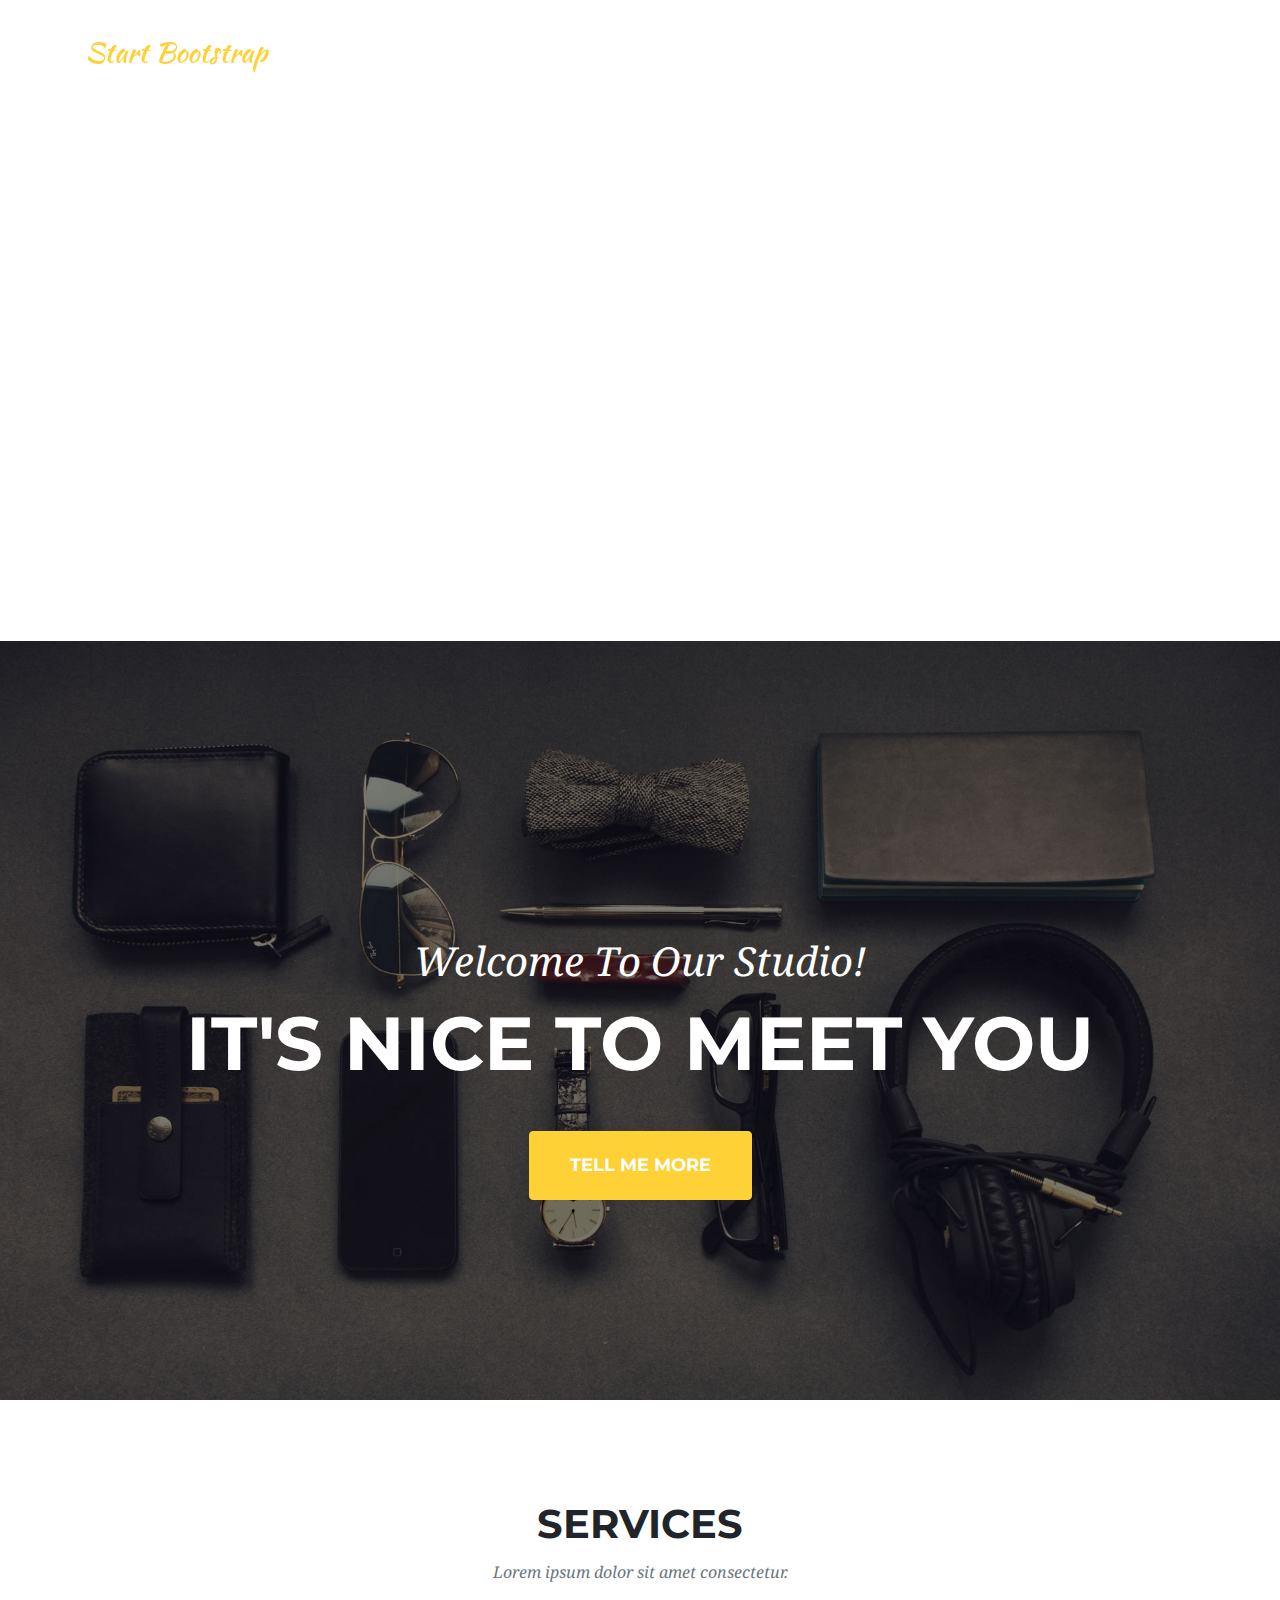
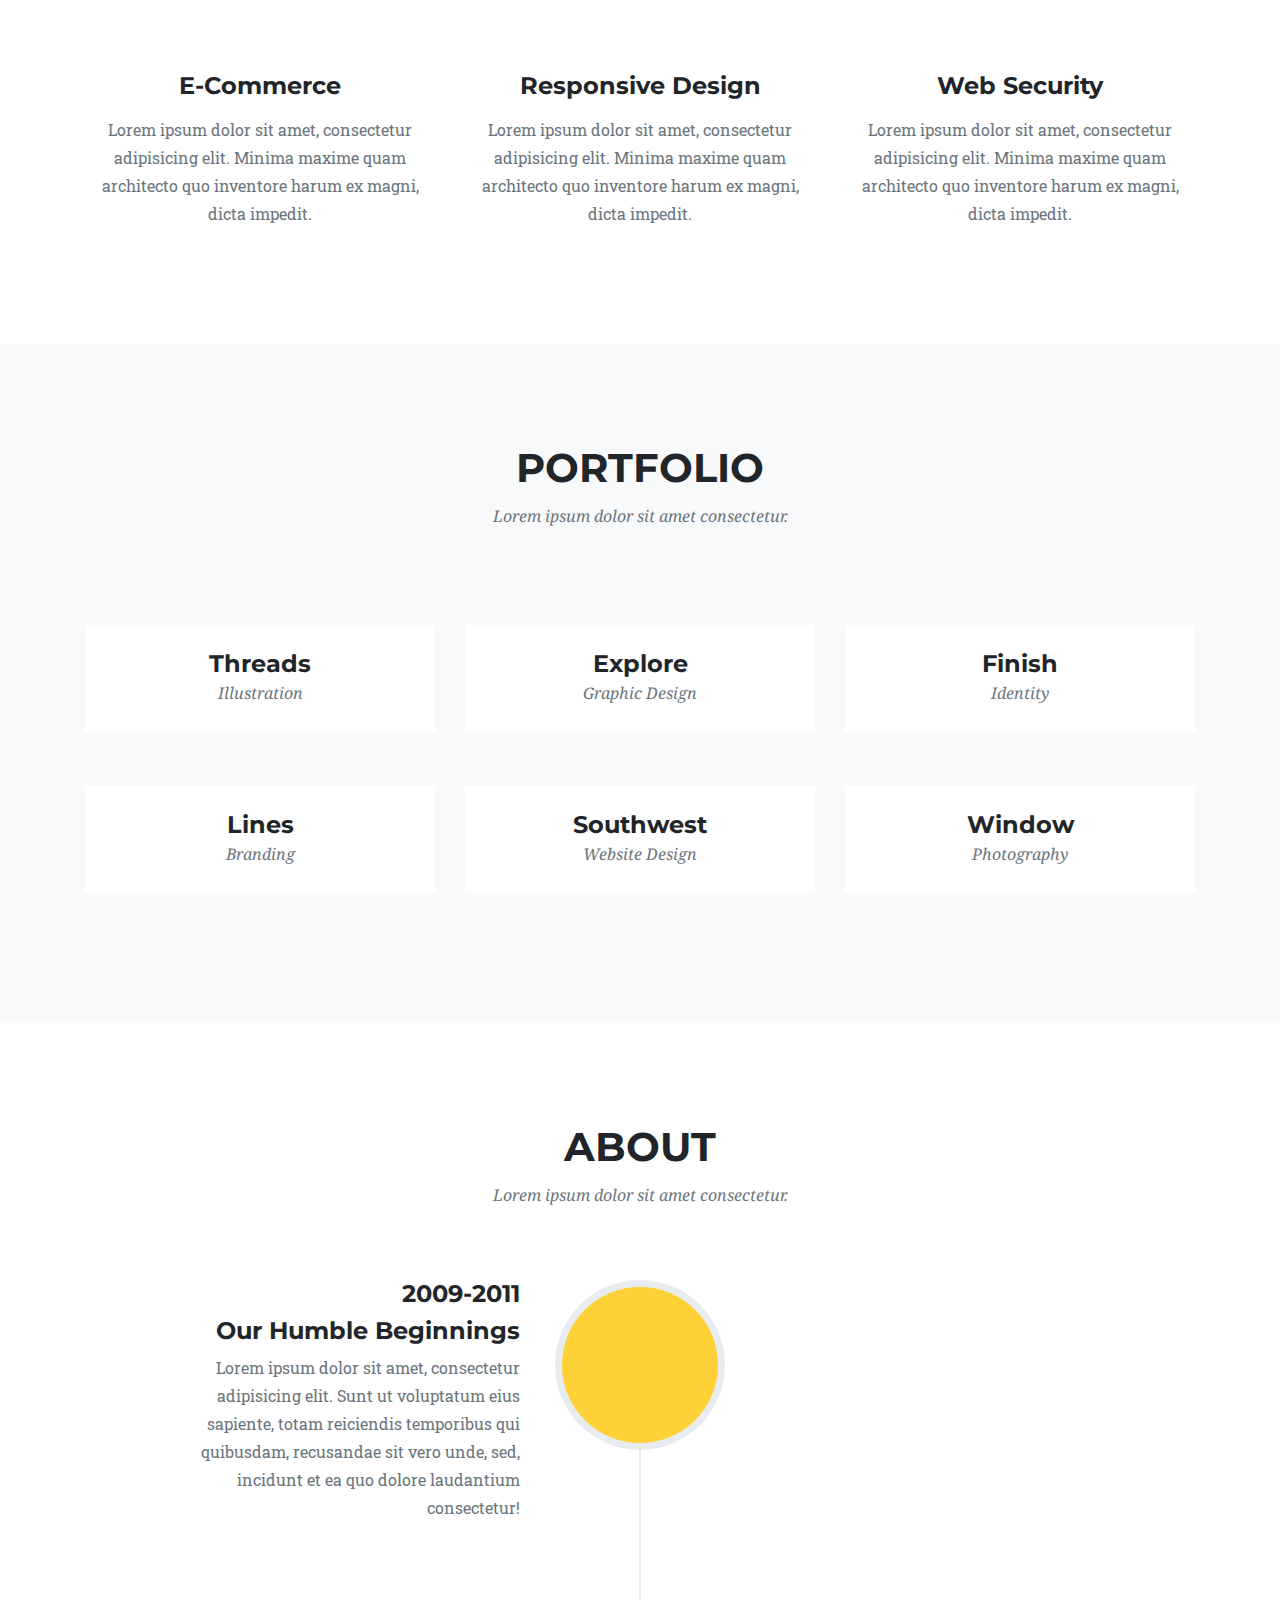
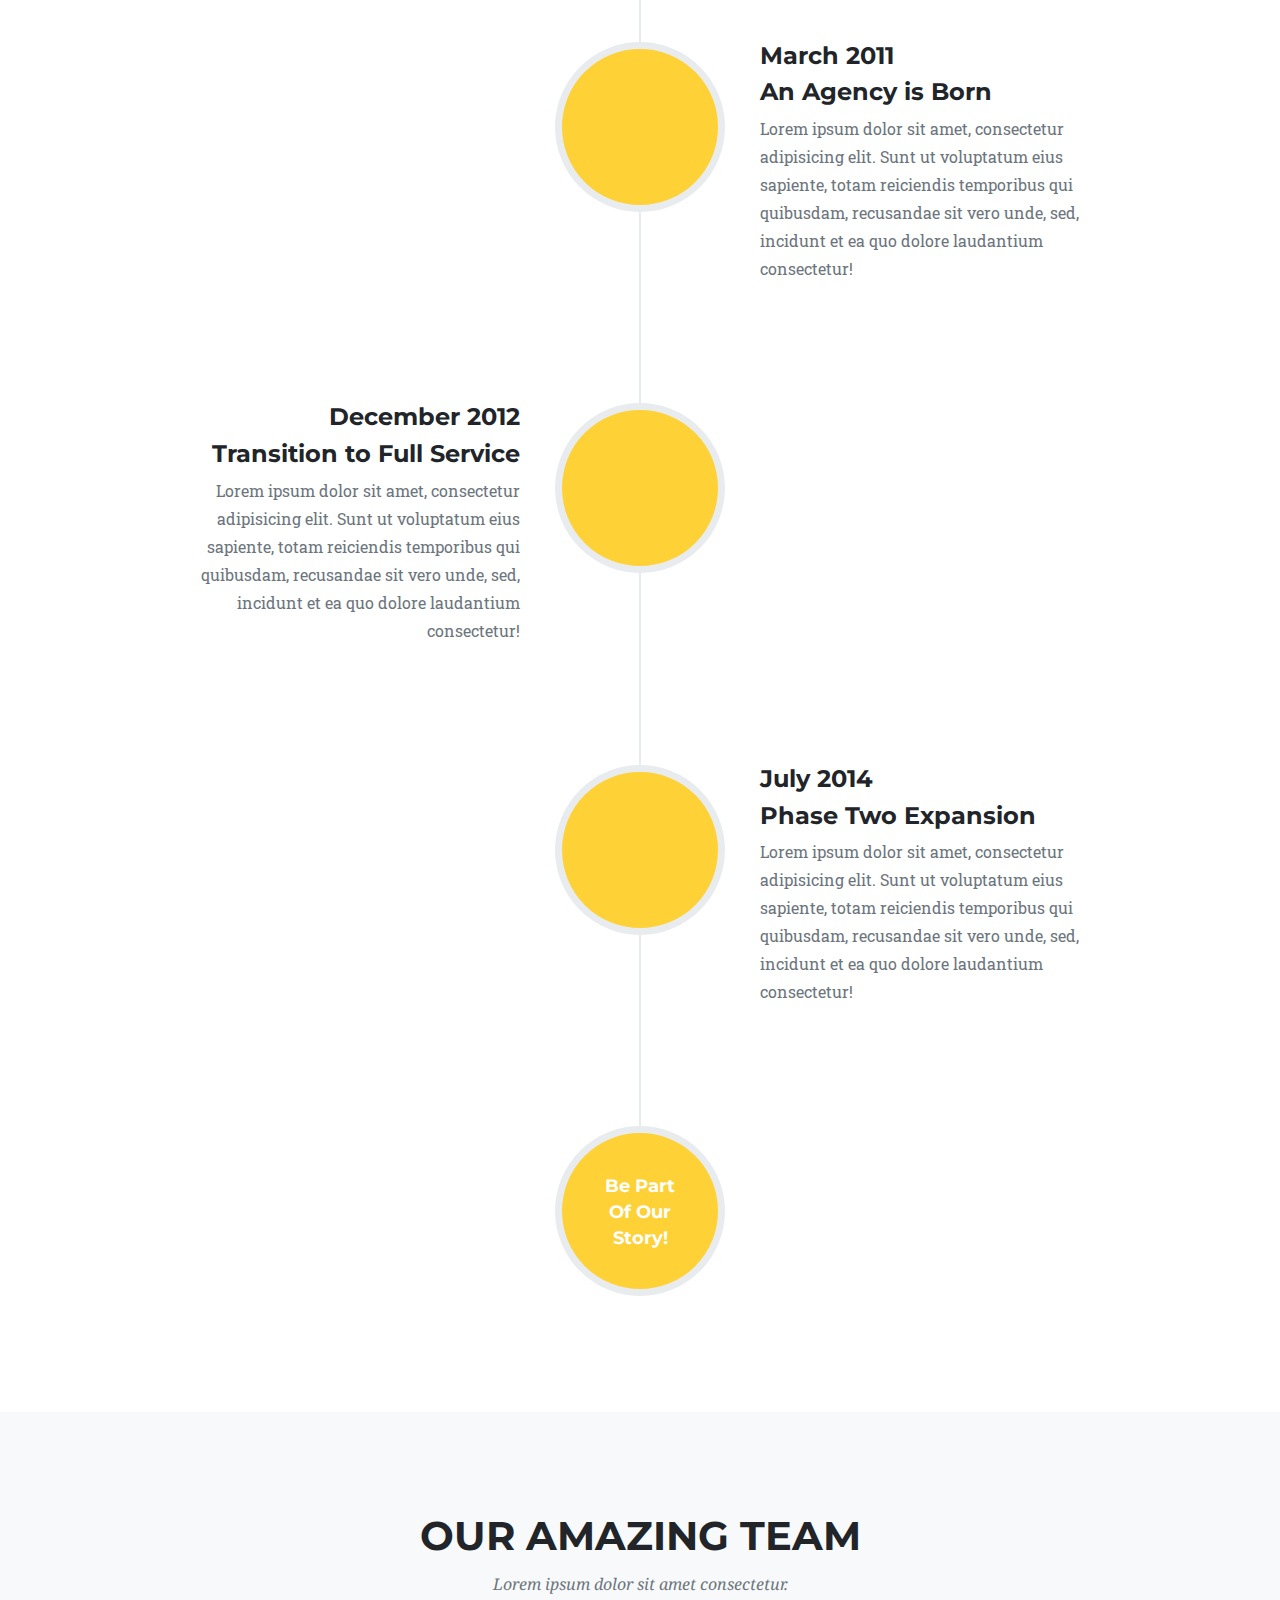
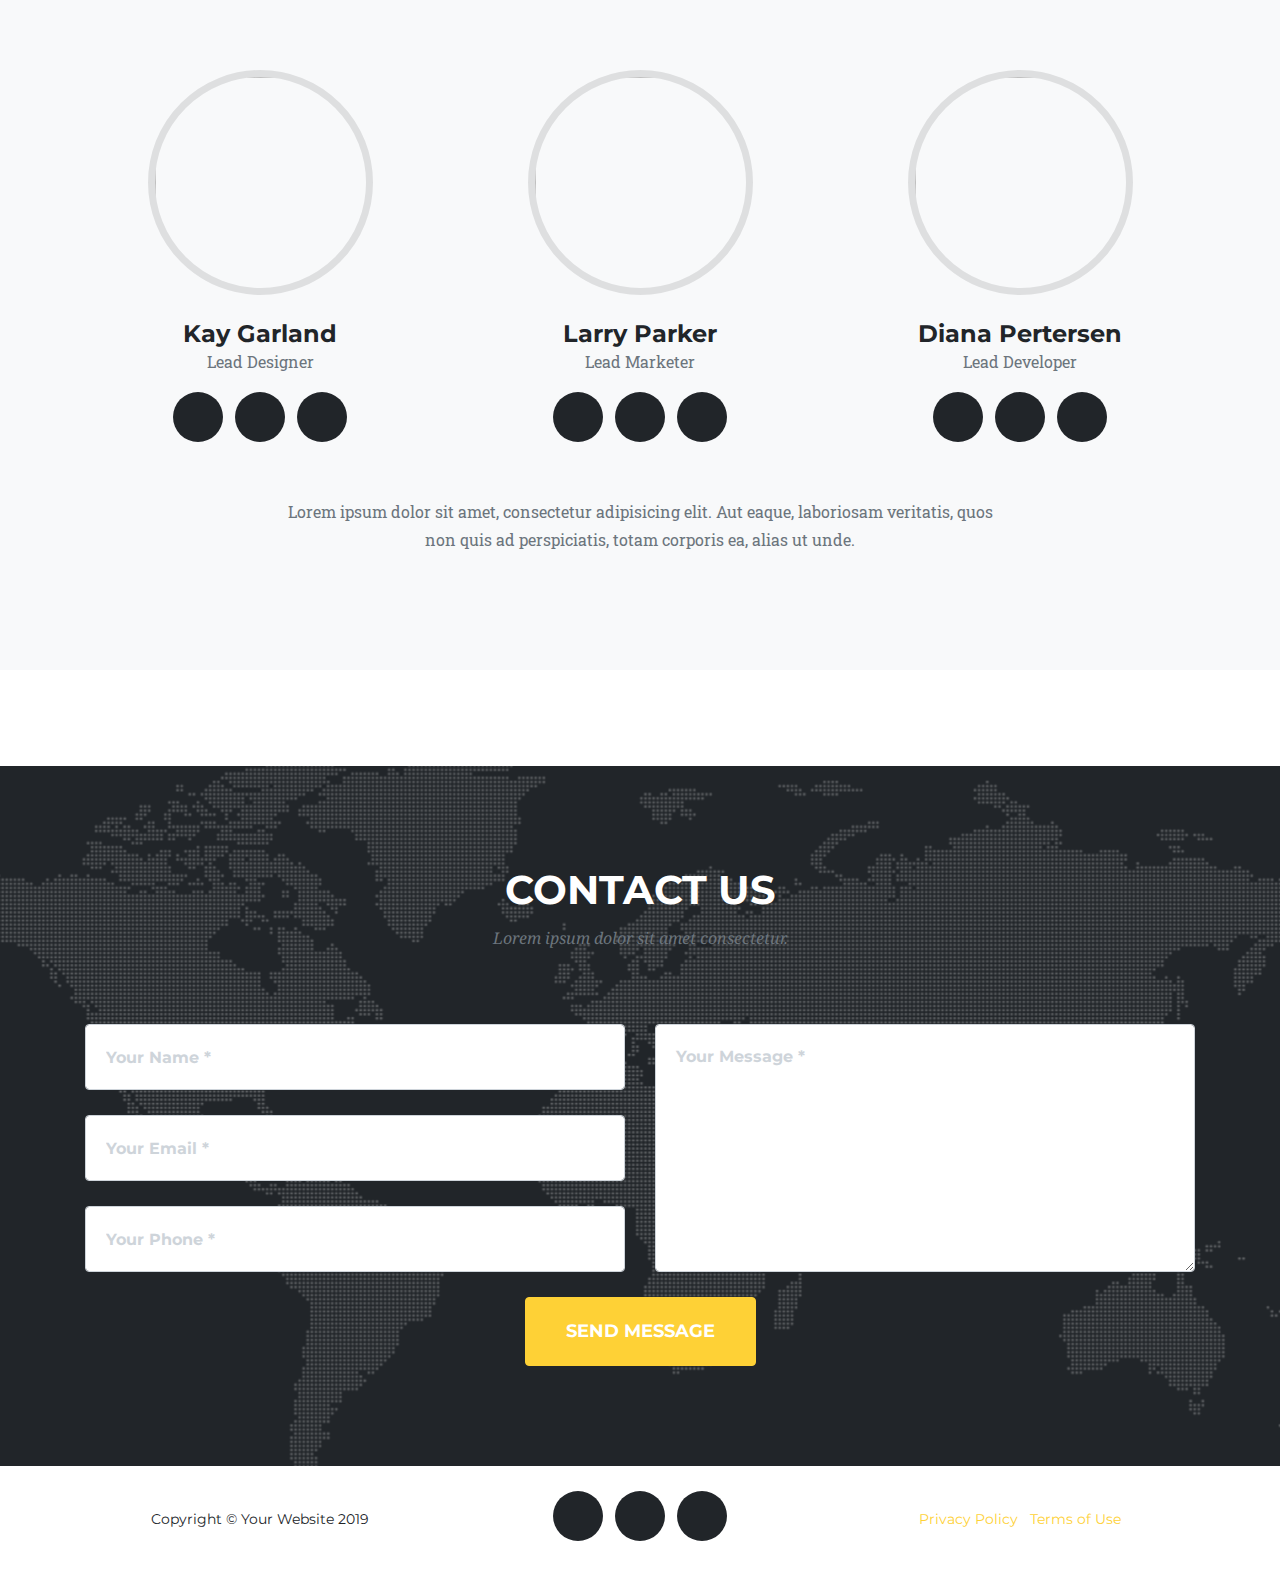
==== Agency.html @ f52b25cb "initial load" ====
<!DOCTYPE html>
<html lang="en">

<head>
    
  <link rel="stylesheet" href="https://stackpath.bootstrapcdn.com/bootstrap/4.4.1/css/bootstrap.min.css" integrity="sha384-Vkoo8x4CGsO3+Hhxv8T/Q5PaXtkKtu6ug5TOeNV6gBiFeWPGFN9MuhOf23Q9Ifjh" crossorigin="anonymous">
  
  <link href="vendor/bootstrap/css/bootstrap.min.css" rel="stylesheet">
    
  <!-- Custom styles for this template -->
  <link href="css/modern-business.css" rel="stylesheet">
    
  <meta charset="utf-8">
  <meta name="viewport" content="width=device-width, initial-scale=1, shrink-to-fit=no">
  <meta name="description" content="">
  <meta name="author" content="">
    

  <title>Agency - Start Bootstrap Theme</title>

  <!-- Bootstrap core CSS -->
  <link href="vendor/bootstrap/css/bootstrap.min.css" rel="stylesheet">

  <!-- Custom fonts for this template -->
  <link href="vendor/fontawesome-free/css/all.min.css" rel="stylesheet" type="text/css">
  <link href="https://fonts.googleapis.com/css?family=Montserrat:400,700" rel="stylesheet" type="text/css">
  <link href='https://fonts.googleapis.com/css?family=Kaushan+Script' rel='stylesheet' type='text/css'>
  <link href='https://fonts.googleapis.com/css?family=Droid+Serif:400,700,400italic,700italic' rel='stylesheet' type='text/css'>
  <link href='https://fonts.googleapis.com/css?family=Roboto+Slab:400,100,300,700' rel='stylesheet' type='text/css'>

  <!-- Custom styles for this template -->
  <link href="css/agency.min.css" rel="stylesheet">

</head>

<body id="page-top">

  <!-- Navigation -->
  <nav class="navbar navbar-expand-lg navbar-dark fixed-top" id="mainNav">
    <div class="container">
      <a class="navbar-brand js-scroll-trigger" href="#page-top">Start Bootstrap</a>
      <button class="navbar-toggler navbar-toggler-right" type="button" data-toggle="collapse" data-target="#navbarResponsive" aria-controls="navbarResponsive" aria-expanded="false" aria-label="Toggle navigation">
        Menu
        <i class="fas fa-bars"></i>
      </button>
      <div class="collapse navbar-collapse" id="navbarResponsive">
        <ul class="navbar-nav text-uppercase ml-auto">
          <li class="nav-item">
            <a class="nav-link js-scroll-trigger" href="#services">Services</a>
          </li>
          <li class="nav-item">
            <a class="nav-link js-scroll-trigger" href="#portfolio">Portfolio</a>
          </li>
          <li class="nav-item">
            <a class="nav-link js-scroll-trigger" href="#about">About</a>
          </li>
          <li class="nav-item">
            <a class="nav-link js-scroll-trigger" href="#team">Team</a>
          </li>
          <li class="nav-item">
            <a class="nav-link js-scroll-trigger" href="#contact">Contact</a>
          </li>
        </ul>
      </div>
    </div>
  </nav>
    
    
    <div id="carouselExampleIndicators" class="carousel slide pointer-event" data-ride="carousel">
      <ol class="carousel-indicators">
        <li data-target="#carouselExampleIndicators" data-slide-to="0" class=""></li>
        <li data-target="#carouselExampleIndicators" data-slide-to="1" class=""></li>
        <li data-target="#carouselExampleIndicators" data-slide-to="2" class="active"></li>
        <li data-target="#carouselExampleIndicators" data-slide-to="3" class=""></li>
      </ol>
      <div class="carousel-inner" role="listbox">
        <!-- Slide One - Set the background image for this slide in the line below -->
        <div class="carousel-item" style="background-image: url('http://placehold.it/1900x1080')">
          <div class="carousel-caption d-none d-md-block">
            <h3>First Slide</h3>
            <p>This is a description for the first slide.</p>
          </div>
        </div>
        <!-- Slide Two - Set the background image for this slide in the line below -->
        <div class="carousel-item active carousel-item-left" style="background-image: url('http://placehold.it/1900x1080')">
          <div class="carousel-caption d-none d-md-block">
            <h3>Second Slide</h3>
            <p>This is a description for the second slide.</p>
          </div>
        </div>
        <!-- Slide Three - Set the background image for this slide in the line below -->
        <div class="carousel-item carousel-item-next carousel-item-left" style="background-image: url('http://placehold.it/1900x1080')">
          <div class="carousel-caption d-none d-md-block">
            <h3>Third Slide</h3>
            <p>This is a description for the third slide.</p>
          </div>
        </div>
        <!-- Slide Four - Set the background image for this slide in the line below -->
        <div class="carousel-item carousel-item-next carousel-item-left" style="background-image: url('http://placehold.it/1900x1080')">
          <div class="carousel-caption d-none d-md-block">
            <h3>Fourth Slide</h3>
            <p>This is a description for the fourth slide.</p>
          </div>
        </div>
      </div>
      <a class="carousel-control-prev" href="#carouselExampleIndicators" role="button" data-slide="prev">
        <span class="carousel-control-prev-icon" aria-hidden="true"></span>
        <span class="sr-only">Previous</span>
      </a>
      <a class="carousel-control-next" href="#carouselExampleIndicators" role="button" data-slide="next">
        <span class="carousel-control-next-icon" aria-hidden="true"></span>
        <span class="sr-only">Next</span>
      </a>
    </div>

  <!-- Header -->
  <header class="masthead">
    <div class="container">
      <div class="intro-text">
        <div class="intro-lead-in">Welcome To Our Studio!</div>
        <div class="intro-heading text-uppercase">It's Nice To Meet You</div>
        <a class="btn btn-primary btn-xl text-uppercase js-scroll-trigger" href="#services">Tell Me More</a>
      </div>
    </div>
  </header>

  <!-- Services -->
  <section class="page-section" id="services">
    <div class="container">
      <div class="row">
        <div class="col-lg-12 text-center">
          <h2 class="section-heading text-uppercase">Services</h2>
          <h3 class="section-subheading text-muted">Lorem ipsum dolor sit amet consectetur.</h3>
        </div>
      </div>
      <div class="row text-center">
        <div class="col-md-4">
          <span class="fa-stack fa-4x">
            <i class="fas fa-circle fa-stack-2x text-primary"></i>
            <i class="fas fa-shopping-cart fa-stack-1x fa-inverse"></i>
          </span>
          <h4 class="service-heading">E-Commerce</h4>
          <p class="text-muted">Lorem ipsum dolor sit amet, consectetur adipisicing elit. Minima maxime quam architecto quo inventore harum ex magni, dicta impedit.</p>
        </div>
        <div class="col-md-4">
          <span class="fa-stack fa-4x">
            <i class="fas fa-circle fa-stack-2x text-primary"></i>
            <i class="fas fa-laptop fa-stack-1x fa-inverse"></i>
          </span>
          <h4 class="service-heading">Responsive Design</h4>
          <p class="text-muted">Lorem ipsum dolor sit amet, consectetur adipisicing elit. Minima maxime quam architecto quo inventore harum ex magni, dicta impedit.</p>
        </div>
        <div class="col-md-4">
          <span class="fa-stack fa-4x">
            <i class="fas fa-circle fa-stack-2x text-primary"></i>
            <i class="fas fa-lock fa-stack-1x fa-inverse"></i>
          </span>
          <h4 class="service-heading">Web Security</h4>
          <p class="text-muted">Lorem ipsum dolor sit amet, consectetur adipisicing elit. Minima maxime quam architecto quo inventore harum ex magni, dicta impedit.</p>
        </div>
      </div>
    </div>
  </section>

  <!-- Portfolio Grid -->
  <section class="bg-light page-section" id="portfolio">
    <div class="container">
      <div class="row">
        <div class="col-lg-12 text-center">
          <h2 class="section-heading text-uppercase">Portfolio</h2>
          <h3 class="section-subheading text-muted">Lorem ipsum dolor sit amet consectetur.</h3>
        </div>
      </div>
      <div class="row">
        <div class="col-md-4 col-sm-6 portfolio-item">
          <a class="portfolio-link" data-toggle="modal" href="#portfolioModal1">
            <div class="portfolio-hover">
              <div class="portfolio-hover-content">
                <i class="fas fa-plus fa-3x"></i>
              </div>
            </div>
            <img class="img-fluid" src="img/portfolio/01-thumbnail.jpg" alt="">
          </a>
          <div class="portfolio-caption">
            <h4>Threads</h4>
            <p class="text-muted">Illustration</p>
          </div>
        </div>
        <div class="col-md-4 col-sm-6 portfolio-item">
          <a class="portfolio-link" data-toggle="modal" href="#portfolioModal2">
            <div class="portfolio-hover">
              <div class="portfolio-hover-content">
                <i class="fas fa-plus fa-3x"></i>
              </div>
            </div>
            <img class="img-fluid" src="img/portfolio/02-thumbnail.jpg" alt="">
          </a>
          <div class="portfolio-caption">
            <h4>Explore</h4>
            <p class="text-muted">Graphic Design</p>
          </div>
        </div>
        <div class="col-md-4 col-sm-6 portfolio-item">
          <a class="portfolio-link" data-toggle="modal" href="#portfolioModal3">
            <div class="portfolio-hover">
              <div class="portfolio-hover-content">
                <i class="fas fa-plus fa-3x"></i>
              </div>
            </div>
            <img class="img-fluid" src="img/portfolio/03-thumbnail.jpg" alt="">
          </a>
          <div class="portfolio-caption">
            <h4>Finish</h4>
            <p class="text-muted">Identity</p>
          </div>
        </div>
        <div class="col-md-4 col-sm-6 portfolio-item">
          <a class="portfolio-link" data-toggle="modal" href="#portfolioModal4">
            <div class="portfolio-hover">
              <div class="portfolio-hover-content">
                <i class="fas fa-plus fa-3x"></i>
              </div>
            </div>
            <img class="img-fluid" src="img/portfolio/04-thumbnail.jpg" alt="">
          </a>
          <div class="portfolio-caption">
            <h4>Lines</h4>
            <p class="text-muted">Branding</p>
          </div>
        </div>
        <div class="col-md-4 col-sm-6 portfolio-item">
          <a class="portfolio-link" data-toggle="modal" href="#portfolioModal5">
            <div class="portfolio-hover">
              <div class="portfolio-hover-content">
                <i class="fas fa-plus fa-3x"></i>
              </div>
            </div>
            <img class="img-fluid" src="img/portfolio/05-thumbnail.jpg" alt="">
          </a>
          <div class="portfolio-caption">
            <h4>Southwest</h4>
            <p class="text-muted">Website Design</p>
          </div>
        </div>
        <div class="col-md-4 col-sm-6 portfolio-item">
          <a class="portfolio-link" data-toggle="modal" href="#portfolioModal6">
            <div class="portfolio-hover">
              <div class="portfolio-hover-content">
                <i class="fas fa-plus fa-3x"></i>
              </div>
            </div>
            <img class="img-fluid" src="img/portfolio/06-thumbnail.jpg" alt="">
          </a>
          <div class="portfolio-caption">
            <h4>Window</h4>
            <p class="text-muted">Photography</p>
          </div>
        </div>
      </div>
    </div>
  </section>

  <!-- About -->
  <section class="page-section" id="about">
    <div class="container">
      <div class="row">
        <div class="col-lg-12 text-center">
          <h2 class="section-heading text-uppercase">About</h2>
          <h3 class="section-subheading text-muted">Lorem ipsum dolor sit amet consectetur.</h3>
        </div>
      </div>
      <div class="row">
        <div class="col-lg-12">
          <ul class="timeline">
            <li>
              <div class="timeline-image">
                <img class="rounded-circle img-fluid" src="img/about/1.jpg" alt="">
              </div>
              <div class="timeline-panel">
                <div class="timeline-heading">
                  <h4>2009-2011</h4>
                  <h4 class="subheading">Our Humble Beginnings</h4>
                </div>
                <div class="timeline-body">
                  <p class="text-muted">Lorem ipsum dolor sit amet, consectetur adipisicing elit. Sunt ut voluptatum eius sapiente, totam reiciendis temporibus qui quibusdam, recusandae sit vero unde, sed, incidunt et ea quo dolore laudantium consectetur!</p>
                </div>
              </div>
            </li>
            <li class="timeline-inverted">
              <div class="timeline-image">
                <img class="rounded-circle img-fluid" src="img/about/2.jpg" alt="">
              </div>
              <div class="timeline-panel">
                <div class="timeline-heading">
                  <h4>March 2011</h4>
                  <h4 class="subheading">An Agency is Born</h4>
                </div>
                <div class="timeline-body">
                  <p class="text-muted">Lorem ipsum dolor sit amet, consectetur adipisicing elit. Sunt ut voluptatum eius sapiente, totam reiciendis temporibus qui quibusdam, recusandae sit vero unde, sed, incidunt et ea quo dolore laudantium consectetur!</p>
                </div>
              </div>
            </li>
            <li>
              <div class="timeline-image">
                <img class="rounded-circle img-fluid" src="img/about/3.jpg" alt="">
              </div>
              <div class="timeline-panel">
                <div class="timeline-heading">
                  <h4>December 2012</h4>
                  <h4 class="subheading">Transition to Full Service</h4>
                </div>
                <div class="timeline-body">
                  <p class="text-muted">Lorem ipsum dolor sit amet, consectetur adipisicing elit. Sunt ut voluptatum eius sapiente, totam reiciendis temporibus qui quibusdam, recusandae sit vero unde, sed, incidunt et ea quo dolore laudantium consectetur!</p>
                </div>
              </div>
            </li>
            <li class="timeline-inverted">
              <div class="timeline-image">
                <img class="rounded-circle img-fluid" src="img/about/4.jpg" alt="">
              </div>
              <div class="timeline-panel">
                <div class="timeline-heading">
                  <h4>July 2014</h4>
                  <h4 class="subheading">Phase Two Expansion</h4>
                </div>
                <div class="timeline-body">
                  <p class="text-muted">Lorem ipsum dolor sit amet, consectetur adipisicing elit. Sunt ut voluptatum eius sapiente, totam reiciendis temporibus qui quibusdam, recusandae sit vero unde, sed, incidunt et ea quo dolore laudantium consectetur!</p>
                </div>
              </div>
            </li>
            <li class="timeline-inverted">
              <div class="timeline-image">
                <h4>Be Part
                  <br>Of Our
                  <br>Story!</h4>
              </div>
            </li>
          </ul>
        </div>
      </div>
    </div>
  </section>

  <!-- Team -->
  <section class="bg-light page-section" id="team">
    <div class="container">
      <div class="row">
        <div class="col-lg-12 text-center">
          <h2 class="section-heading text-uppercase">Our Amazing Team</h2>
          <h3 class="section-subheading text-muted">Lorem ipsum dolor sit amet consectetur.</h3>
        </div>
      </div>
      <div class="row">
        <div class="col-sm-4">
          <div class="team-member">
            <img class="mx-auto rounded-circle" src="img/team/1.jpg" alt="">
            <h4>Kay Garland</h4>
            <p class="text-muted">Lead Designer</p>
            <ul class="list-inline social-buttons">
              <li class="list-inline-item">
                <a href="#">
                  <i class="fab fa-twitter"></i>
                </a>
              </li>
              <li class="list-inline-item">
                <a href="#">
                  <i class="fab fa-facebook-f"></i>
                </a>
              </li>
              <li class="list-inline-item">
                <a href="#">
                  <i class="fab fa-linkedin-in"></i>
                </a>
              </li>
            </ul>
          </div>
        </div>
        <div class="col-sm-4">
          <div class="team-member">
            <img class="mx-auto rounded-circle" src="img/team/2.jpg" alt="">
            <h4>Larry Parker</h4>
            <p class="text-muted">Lead Marketer</p>
            <ul class="list-inline social-buttons">
              <li class="list-inline-item">
                <a href="#">
                  <i class="fab fa-twitter"></i>
                </a>
              </li>
              <li class="list-inline-item">
                <a href="#">
                  <i class="fab fa-facebook-f"></i>
                </a>
              </li>
              <li class="list-inline-item">
                <a href="#">
                  <i class="fab fa-linkedin-in"></i>
                </a>
              </li>
            </ul>
          </div>
        </div>
        <div class="col-sm-4">
          <div class="team-member">
            <img class="mx-auto rounded-circle" src="img/team/3.jpg" alt="">
            <h4>Diana Pertersen</h4>
            <p class="text-muted">Lead Developer</p>
            <ul class="list-inline social-buttons">
              <li class="list-inline-item">
                <a href="#">
                  <i class="fab fa-twitter"></i>
                </a>
              </li>
              <li class="list-inline-item">
                <a href="#">
                  <i class="fab fa-facebook-f"></i>
                </a>
              </li>
              <li class="list-inline-item">
                <a href="#">
                  <i class="fab fa-linkedin-in"></i>
                </a>
              </li>
            </ul>
          </div>
        </div>
      </div>
      <div class="row">
        <div class="col-lg-8 mx-auto text-center">
          <p class="large text-muted">Lorem ipsum dolor sit amet, consectetur adipisicing elit. Aut eaque, laboriosam veritatis, quos non quis ad perspiciatis, totam corporis ea, alias ut unde.</p>
        </div>
      </div>
    </div>
  </section>

  <!-- Clients -->
  <section class="py-5">
    <div class="container">
      <div class="row">
        <div class="col-md-3 col-sm-6">
          <a href="#">
            <img class="img-fluid d-block mx-auto" src="img/logos/envato.jpg" alt="">
          </a>
        </div>
        <div class="col-md-3 col-sm-6">
          <a href="#">
            <img class="img-fluid d-block mx-auto" src="img/logos/designmodo.jpg" alt="">
          </a>
        </div>
        <div class="col-md-3 col-sm-6">
          <a href="#">
            <img class="img-fluid d-block mx-auto" src="img/logos/themeforest.jpg" alt="">
          </a>
        </div>
        <div class="col-md-3 col-sm-6">
          <a href="#">
            <img class="img-fluid d-block mx-auto" src="img/logos/creative-market.jpg" alt="">
          </a>
        </div>
      </div>
    </div>
  </section>

  <!-- Contact -->
  <section class="page-section" id="contact">
    <div class="container">
      <div class="row">
        <div class="col-lg-12 text-center">
          <h2 class="section-heading text-uppercase">Contact Us</h2>
          <h3 class="section-subheading text-muted">Lorem ipsum dolor sit amet consectetur.</h3>
        </div>
      </div>
      <div class="row">
        <div class="col-lg-12">
          <form id="contactForm" name="sentMessage" novalidate="novalidate">
            <div class="row">
              <div class="col-md-6">
                <div class="form-group">
                  <input class="form-control" id="name" type="text" placeholder="Your Name *" required="required" data-validation-required-message="Please enter your name.">
                  <p class="help-block text-danger"></p>
                </div>
                <div class="form-group">
                  <input class="form-control" id="email" type="email" placeholder="Your Email *" required="required" data-validation-required-message="Please enter your email address.">
                  <p class="help-block text-danger"></p>
                </div>
                <div class="form-group">
                  <input class="form-control" id="phone" type="tel" placeholder="Your Phone *" required="required" data-validation-required-message="Please enter your phone number.">
                  <p class="help-block text-danger"></p>
                </div>
              </div>
              <div class="col-md-6">
                <div class="form-group">
                  <textarea class="form-control" id="message" placeholder="Your Message *" required="required" data-validation-required-message="Please enter a message."></textarea>
                  <p class="help-block text-danger"></p>
                </div>
              </div>
              <div class="clearfix"></div>
              <div class="col-lg-12 text-center">
                <div id="success"></div>
                <button id="sendMessageButton" class="btn btn-primary btn-xl text-uppercase" type="submit">Send Message</button>
              </div>
            </div>
          </form>
        </div>
      </div>
    </div>
  </section>

  <!-- Footer -->
  <footer class="footer">
    <div class="container">
      <div class="row align-items-center">
        <div class="col-md-4">
          <span class="copyright">Copyright &copy; Your Website 2019</span>
        </div>
        <div class="col-md-4">
          <ul class="list-inline social-buttons">
            <li class="list-inline-item">
              <a href="#">
                <i class="fab fa-twitter"></i>
              </a>
            </li>
            <li class="list-inline-item">
              <a href="#">
                <i class="fab fa-facebook-f"></i>
              </a>
            </li>
            <li class="list-inline-item">
              <a href="#">
                <i class="fab fa-linkedin-in"></i>
              </a>
            </li>
          </ul>
        </div>
        <div class="col-md-4">
          <ul class="list-inline quicklinks">
            <li class="list-inline-item">
              <a href="#">Privacy Policy</a>
            </li>
            <li class="list-inline-item">
              <a href="#">Terms of Use</a>
            </li>
          </ul>
        </div>
      </div>
    </div>
  </footer>

  <!-- Portfolio Modals -->

  <!-- Modal 1 -->
  <div class="portfolio-modal modal fade" id="portfolioModal1" tabindex="-1" role="dialog" aria-hidden="true">
    <div class="modal-dialog">
      <div class="modal-content">
        <div class="close-modal" data-dismiss="modal">
          <div class="lr">
            <div class="rl"></div>
          </div>
        </div>
        <div class="container">
          <div class="row">
            <div class="col-lg-8 mx-auto">
              <div class="modal-body">
                <!-- Project Details Go Here -->
                <h2 class="text-uppercase">Project Name</h2>
                <p class="item-intro text-muted">Lorem ipsum dolor sit amet consectetur.</p>
                <img class="img-fluid d-block mx-auto" src="img/portfolio/01-full.jpg" alt="">
                <p>Use this area to describe your project. Lorem ipsum dolor sit amet, consectetur adipisicing elit. Est blanditiis dolorem culpa incidunt minus dignissimos deserunt repellat aperiam quasi sunt officia expedita beatae cupiditate, maiores repudiandae, nostrum, reiciendis facere nemo!</p>
                <ul class="list-inline">
                  <li>Date: January 2017</li>
                  <li>Client: Threads</li>
                  <li>Category: Illustration</li>
                </ul>
                <button class="btn btn-primary" data-dismiss="modal" type="button">
                  <i class="fas fa-times"></i>
                  Close Project</button>
              </div>
            </div>
          </div>
        </div>
      </div>
    </div>
  </div>

  <!-- Modal 2 -->
  <div class="portfolio-modal modal fade" id="portfolioModal2" tabindex="-1" role="dialog" aria-hidden="true">
    <div class="modal-dialog">
      <div class="modal-content">
        <div class="close-modal" data-dismiss="modal">
          <div class="lr">
            <div class="rl"></div>
          </div>
        </div>
        <div class="container">
          <div class="row">
            <div class="col-lg-8 mx-auto">
              <div class="modal-body">
                <!-- Project Details Go Here -->
                <h2 class="text-uppercase">Project Name</h2>
                <p class="item-intro text-muted">Lorem ipsum dolor sit amet consectetur.</p>
                <img class="img-fluid d-block mx-auto" src="img/portfolio/02-full.jpg" alt="">
                <p>Use this area to describe your project. Lorem ipsum dolor sit amet, consectetur adipisicing elit. Est blanditiis dolorem culpa incidunt minus dignissimos deserunt repellat aperiam quasi sunt officia expedita beatae cupiditate, maiores repudiandae, nostrum, reiciendis facere nemo!</p>
                <ul class="list-inline">
                  <li>Date: January 2017</li>
                  <li>Client: Explore</li>
                  <li>Category: Graphic Design</li>
                </ul>
                <button class="btn btn-primary" data-dismiss="modal" type="button">
                  <i class="fas fa-times"></i>
                  Close Project</button>
              </div>
            </div>
          </div>
        </div>
      </div>
    </div>
  </div>

  <!-- Modal 3 -->
  <div class="portfolio-modal modal fade" id="portfolioModal3" tabindex="-1" role="dialog" aria-hidden="true">
    <div class="modal-dialog">
      <div class="modal-content">
        <div class="close-modal" data-dismiss="modal">
          <div class="lr">
            <div class="rl"></div>
          </div>
        </div>
        <div class="container">
          <div class="row">
            <div class="col-lg-8 mx-auto">
              <div class="modal-body">
                <!-- Project Details Go Here -->
                <h2 class="text-uppercase">Project Name</h2>
                <p class="item-intro text-muted">Lorem ipsum dolor sit amet consectetur.</p>
                <img class="img-fluid d-block mx-auto" src="img/portfolio/03-full.jpg" alt="">
                <p>Use this area to describe your project. Lorem ipsum dolor sit amet, consectetur adipisicing elit. Est blanditiis dolorem culpa incidunt minus dignissimos deserunt repellat aperiam quasi sunt officia expedita beatae cupiditate, maiores repudiandae, nostrum, reiciendis facere nemo!</p>
                <ul class="list-inline">
                  <li>Date: January 2017</li>
                  <li>Client: Finish</li>
                  <li>Category: Identity</li>
                </ul>
                <button class="btn btn-primary" data-dismiss="modal" type="button">
                  <i class="fas fa-times"></i>
                  Close Project</button>
              </div>
            </div>
          </div>
        </div>
      </div>
    </div>
  </div>

  <!-- Modal 4 -->
  <div class="portfolio-modal modal fade" id="portfolioModal4" tabindex="-1" role="dialog" aria-hidden="true">
    <div class="modal-dialog">
      <div class="modal-content">
        <div class="close-modal" data-dismiss="modal">
          <div class="lr">
            <div class="rl"></div>
          </div>
        </div>
        <div class="container">
          <div class="row">
            <div class="col-lg-8 mx-auto">
              <div class="modal-body">
                <!-- Project Details Go Here -->
                <h2 class="text-uppercase">Project Name</h2>
                <p class="item-intro text-muted">Lorem ipsum dolor sit amet consectetur.</p>
                <img class="img-fluid d-block mx-auto" src="img/portfolio/04-full.jpg" alt="">
                <p>Use this area to describe your project. Lorem ipsum dolor sit amet, consectetur adipisicing elit. Est blanditiis dolorem culpa incidunt minus dignissimos deserunt repellat aperiam quasi sunt officia expedita beatae cupiditate, maiores repudiandae, nostrum, reiciendis facere nemo!</p>
                <ul class="list-inline">
                  <li>Date: January 2017</li>
                  <li>Client: Lines</li>
                  <li>Category: Branding</li>
                </ul>
                <button class="btn btn-primary" data-dismiss="modal" type="button">
                  <i class="fas fa-times"></i>
                  Close Project</button>
              </div>
            </div>
          </div>
        </div>
      </div>
    </div>
  </div>

  <!-- Modal 5 -->
  <div class="portfolio-modal modal fade" id="portfolioModal5" tabindex="-1" role="dialog" aria-hidden="true">
    <div class="modal-dialog">
      <div class="modal-content">
        <div class="close-modal" data-dismiss="modal">
          <div class="lr">
            <div class="rl"></div>
          </div>
        </div>
        <div class="container">
          <div class="row">
            <div class="col-lg-8 mx-auto">
              <div class="modal-body">
                <!-- Project Details Go Here -->
                <h2 class="text-uppercase">Project Name</h2>
                <p class="item-intro text-muted">Lorem ipsum dolor sit amet consectetur.</p>
                <img class="img-fluid d-block mx-auto" src="img/portfolio/05-full.jpg" alt="">
                <p>Use this area to describe your project. Lorem ipsum dolor sit amet, consectetur adipisicing elit. Est blanditiis dolorem culpa incidunt minus dignissimos deserunt repellat aperiam quasi sunt officia expedita beatae cupiditate, maiores repudiandae, nostrum, reiciendis facere nemo!</p>
                <ul class="list-inline">
                  <li>Date: January 2017</li>
                  <li>Client: Southwest</li>
                  <li>Category: Website Design</li>
                </ul>
                <button class="btn btn-primary" data-dismiss="modal" type="button">
                  <i class="fas fa-times"></i>
                  Close Project</button>
              </div>
            </div>
          </div>
        </div>
      </div>
    </div>
  </div>

  <!-- Modal 6 -->
  <div class="portfolio-modal modal fade" id="portfolioModal6" tabindex="-1" role="dialog" aria-hidden="true">
    <div class="modal-dialog">
      <div class="modal-content">
        <div class="close-modal" data-dismiss="modal">
          <div class="lr">
            <div class="rl"></div>
          </div>
        </div>
        <div class="container">
          <div class="row">
            <div class="col-lg-8 mx-auto">
              <div class="modal-body">
                <!-- Project Details Go Here -->
                <h2 class="text-uppercase">Project Name</h2>
                <p class="item-intro text-muted">Lorem ipsum dolor sit amet consectetur.</p>
                <img class="img-fluid d-block mx-auto" src="img/portfolio/06-full.jpg" alt="">
                <p>Use this area to describe your project. Lorem ipsum dolor sit amet, consectetur adipisicing elit. Est blanditiis dolorem culpa incidunt minus dignissimos deserunt repellat aperiam quasi sunt officia expedita beatae cupiditate, maiores repudiandae, nostrum, reiciendis facere nemo!</p>
                <ul class="list-inline">
                  <li>Date: January 2017</li>
                  <li>Client: Window</li>
                  <li>Category: Photography</li>
                </ul>
                <button class="btn btn-primary" data-dismiss="modal" type="button">
                  <i class="fas fa-times"></i>
                  Close Project</button>
              </div>
            </div>
          </div>
        </div>
      </div>
    </div>
  </div>

  <!-- Bootstrap core JavaScript -->
    
  <script src="https://code.jquery.com/jquery-3.4.1.slim.min.js" integrity="sha384-J6qa4849blE2+poT4WnyKhv5vZF5SrPo0iEjwBvKU7imGFAV0wwj1yYfoRSJoZ+n" crossorigin="anonymous"></script>
  <script src="https://cdn.jsdelivr.net/npm/popper.js@1.16.0/dist/umd/popper.min.js" integrity="sha384-Q6E9RHvbIyZFJoft+2mJbHaEWldlvI9IOYy5n3zV9zzTtmI3UksdQRVvoxMfooAo" crossorigin="anonymous"></script>
  <script src="https://stackpath.bootstrapcdn.com/bootstrap/4.4.1/js/bootstrap.min.js" integrity="sha384-wfSDF2E50Y2D1uUdj0O3uMBJnjuUD4Ih7YwaYd1iqfktj0Uod8GCExl3Og8ifwB6" crossorigin="anonymous"></script>
  
  <script src="vendor/jquery/jquery.min.js"></script>
  <script src="vendor/bootstrap/js/bootstrap.bundle.min.js"></script>

  <!-- Plugin JavaScript -->
  <script src="vendor/jquery-easing/jquery.easing.min.js"></script>

  <!-- Contact form JavaScript -->
  <script src="js/jqBootstrapValidation.js"></script>
  <script src="js/contact_me.js"></script>

  <!-- Custom scripts for this template -->
  <script src="js/agency.min.js"></script>

</body>

</html>
---- css/modern-business.css ----
/*!
 * Start Bootstrap - Modern Business (https://startbootstrap.com/template-overviews/modern-business)
 * Copyright 2013-2019 Start Bootstrap
 * Licensed under MIT (https://github.com/BlackrockDigital/startbootstrap-logomodern-business-nav/blob/master/LICENSE)
 */
body {
    padding-top: 56px;
}

.carousel-item {
    height: 65vh;
    min-height: 300px;
    background: no-repeat center center scroll;
    -webkit-background-size: cover;
    -moz-background-size: cover;
    -o-background-size: cover;
    background-size: cover;
}

.portfolio-item {
    margin-bottom: 30px;
}
---- css/agency.min.css ----
/*!
 * Start Bootstrap - Agency v5.2.2 (https://startbootstrap.com/template-overviews/agency)
 * Copyright 2013-2019 Start Bootstrap
 * Licensed under MIT (https://github.com/BlackrockDigital/startbootstrap-agency/blob/master/LICENSE)
 */
body {
    overflow-x: hidden;
    font-family: 'Roboto Slab',-apple-system,BlinkMacSystemFont,'Segoe UI',Roboto,'Helvetica Neue',Arial,sans-serif,'Apple Color Emoji','Segoe UI Emoji','Segoe UI Symbol','Noto Color Emoji'
}

p {
    line-height: 1.75
}

a {
    color: #fed136
}

a:hover {
    color: #fec503
}

.text-primary {
    color: #fed136!important
}

h1,h2,h3,h4,h5,h6 {
    font-weight: 700;
    font-family: Montserrat,-apple-system,BlinkMacSystemFont,'Segoe UI',Roboto,'Helvetica Neue',Arial,sans-serif,'Apple Color Emoji','Segoe UI Emoji','Segoe UI Symbol','Noto Color Emoji'
}

.page-section {
    padding: 100px 0
}

.page-section h2.section-heading {
    font-size: 40px;
    margin-top: 0;
    margin-bottom: 15px
}

.page-section h3.section-subheading {
    font-size: 16px;
    font-weight: 400;
    font-style: italic;
    margin-bottom: 75px;
    text-transform: none;
    font-family: 'Droid Serif',-apple-system,BlinkMacSystemFont,'Segoe UI',Roboto,'Helvetica Neue',Arial,sans-serif,'Apple Color Emoji','Segoe UI Emoji','Segoe UI Symbol','Noto Color Emoji'
}

@media (min-width: 768px) {
    section {
        padding:150px 0
    }
}

::-moz-selection {
    background: #fed136;
    text-shadow: none
}

::selection {
    background: #fed136;
    text-shadow: none
}

img::-moz-selection {
    background: 0 0
}

img::selection {
    background: 0 0
}

img::-moz-selection {
    background: 0 0
}

.btn {
    font-family: Montserrat,-apple-system,BlinkMacSystemFont,'Segoe UI',Roboto,'Helvetica Neue',Arial,sans-serif,'Apple Color Emoji','Segoe UI Emoji','Segoe UI Symbol','Noto Color Emoji';
    font-weight: 700
}

.btn-xl {
    font-size: 18px;
    padding: 20px 40px
}

.btn-primary {
    background-color: #fed136;
    border-color: #fed136
}

.btn-primary:active,.btn-primary:focus,.btn-primary:hover {
    background-color: #fec810!important;
    border-color: #fec810!important;
    color: #fff
}

.btn-primary:active,.btn-primary:focus {
    box-shadow: 0 0 0 .2rem rgba(254,209,55,.5)!important
}

#mainNav {
    background-color: #212529
}

#mainNav .navbar-toggler {
    font-size: 12px;
    right: 0;
    padding: 13px;
    text-transform: uppercase;
    color: #fff;
    border: 0;
    background-color: #fed136;
    font-family: Montserrat,-apple-system,BlinkMacSystemFont,'Segoe UI',Roboto,'Helvetica Neue',Arial,sans-serif,'Apple Color Emoji','Segoe UI Emoji','Segoe UI Symbol','Noto Color Emoji'
}

#mainNav .navbar-brand {
    color: #fed136;
    font-family: 'Kaushan Script',-apple-system,BlinkMacSystemFont,'Segoe UI',Roboto,'Helvetica Neue',Arial,sans-serif,'Apple Color Emoji','Segoe UI Emoji','Segoe UI Symbol','Noto Color Emoji'
}

#mainNav .navbar-brand.active,#mainNav .navbar-brand:active,#mainNav .navbar-brand:focus,#mainNav .navbar-brand:hover {
    color: #fec503
}

#mainNav .navbar-nav .nav-item .nav-link {
    font-size: 90%;
    font-weight: 400;
    padding: .75em 0;
    letter-spacing: 1px;
    color: #fff;
    font-family: Montserrat,-apple-system,BlinkMacSystemFont,'Segoe UI',Roboto,'Helvetica Neue',Arial,sans-serif,'Apple Color Emoji','Segoe UI Emoji','Segoe UI Symbol','Noto Color Emoji'
}

#mainNav .navbar-nav .nav-item .nav-link.active,#mainNav .navbar-nav .nav-item .nav-link:hover {
    color: #fed136
}

@media (min-width: 992px) {
    #mainNav {
        padding-top:25px;
        padding-bottom: 25px;
        transition: padding-top .3s,padding-bottom .3s;
        border: none;
        background-color: transparent
    }

    #mainNav .navbar-brand {
        font-size: 1.75em;
        transition: all .3s
    }

    #mainNav .navbar-nav .nav-item .nav-link {
        padding: 1.1em 1em!important
    }

    #mainNav.navbar-shrink {
        padding-top: 0;
        padding-bottom: 0;
        background-color: #212529
    }

    #mainNav.navbar-shrink .navbar-brand {
        font-size: 1.25em;
        padding: 12px 0
    }
}

header.masthead {
    text-align: center;
    color: #fff;
    background-image: url(../img/header-bg.jpg);
    background-repeat: no-repeat;
    background-attachment: scroll;
    background-position: center center;
    background-size: cover
}

header.masthead .intro-text {
    padding-top: 150px;
    padding-bottom: 100px
}

header.masthead .intro-text .intro-lead-in {
    font-size: 22px;
    font-style: italic;
    line-height: 22px;
    margin-bottom: 25px;
    font-family: 'Droid Serif',-apple-system,BlinkMacSystemFont,'Segoe UI',Roboto,'Helvetica Neue',Arial,sans-serif,'Apple Color Emoji','Segoe UI Emoji','Segoe UI Symbol','Noto Color Emoji'
}

header.masthead .intro-text .intro-heading {
    font-size: 50px;
    font-weight: 700;
    line-height: 50px;
    margin-bottom: 25px;
    font-family: Montserrat,-apple-system,BlinkMacSystemFont,'Segoe UI',Roboto,'Helvetica Neue',Arial,sans-serif,'Apple Color Emoji','Segoe UI Emoji','Segoe UI Symbol','Noto Color Emoji'
}

@media (min-width: 768px) {
    header.masthead .intro-text {
        padding-top:300px;
        padding-bottom: 200px
    }

    header.masthead .intro-text .intro-lead-in {
        font-size: 40px;
        font-style: italic;
        line-height: 40px;
        margin-bottom: 25px;
        font-family: 'Droid Serif',-apple-system,BlinkMacSystemFont,'Segoe UI',Roboto,'Helvetica Neue',Arial,sans-serif,'Apple Color Emoji','Segoe UI Emoji','Segoe UI Symbol','Noto Color Emoji'
    }

    header.masthead .intro-text .intro-heading {
        font-size: 75px;
        font-weight: 700;
        line-height: 75px;
        margin-bottom: 50px;
        font-family: Montserrat,-apple-system,BlinkMacSystemFont,'Segoe UI',Roboto,'Helvetica Neue',Arial,sans-serif,'Apple Color Emoji','Segoe UI Emoji','Segoe UI Symbol','Noto Color Emoji'
    }
}

.service-heading {
    margin: 15px 0;
    text-transform: none
}

#portfolio .portfolio-item {
    right: 0;
    margin: 0 0 15px
}

#portfolio .portfolio-item .portfolio-link {
    position: relative;
    display: block;
    max-width: 400px;
    margin: 0 auto;
    cursor: pointer
}

#portfolio .portfolio-item .portfolio-link .portfolio-hover {
    position: absolute;
    width: 100%;
    height: 100%;
    transition: all ease .5s;
    opacity: 0;
    background: rgba(254,209,54,.9)
}

#portfolio .portfolio-item .portfolio-link .portfolio-hover:hover {
    opacity: 1
}

#portfolio .portfolio-item .portfolio-link .portfolio-hover .portfolio-hover-content {
    font-size: 20px;
    position: absolute;
    top: 50%;
    width: 100%;
    height: 20px;
    margin-top: -12px;
    text-align: center;
    color: #fff
}

#portfolio .portfolio-item .portfolio-link .portfolio-hover .portfolio-hover-content i {
    margin-top: -12px
}

#portfolio .portfolio-item .portfolio-link .portfolio-hover .portfolio-hover-content h3,#portfolio .portfolio-item .portfolio-link .portfolio-hover .portfolio-hover-content h4 {
    margin: 0
}

#portfolio .portfolio-item .portfolio-caption {
    max-width: 400px;
    margin: 0 auto;
    padding: 25px;
    text-align: center;
    background-color: #fff
}

#portfolio .portfolio-item .portfolio-caption h4 {
    margin: 0;
    text-transform: none
}

#portfolio .portfolio-item .portfolio-caption p {
    font-size: 16px;
    font-style: italic;
    margin: 0;
    font-family: 'Droid Serif',-apple-system,BlinkMacSystemFont,'Segoe UI',Roboto,'Helvetica Neue',Arial,sans-serif,'Apple Color Emoji','Segoe UI Emoji','Segoe UI Symbol','Noto Color Emoji'
}

#portfolio * {
    z-index: 2
}

@media (min-width: 767px) {
    #portfolio .portfolio-item {
        margin:0 0 30px
    }
}

.portfolio-modal .modal-dialog {
    margin: 1rem;
    max-width: 100vw
}

.portfolio-modal .modal-content {
    padding: 100px 0;
    text-align: center
}

.portfolio-modal .modal-content h2 {
    font-size: 3em;
    margin-bottom: 15px
}

.portfolio-modal .modal-content p {
    margin-bottom: 30px
}

.portfolio-modal .modal-content p.item-intro {
    font-size: 16px;
    font-style: italic;
    margin: 20px 0 30px;
    font-family: 'Droid Serif',-apple-system,BlinkMacSystemFont,'Segoe UI',Roboto,'Helvetica Neue',Arial,sans-serif,'Apple Color Emoji','Segoe UI Emoji','Segoe UI Symbol','Noto Color Emoji'
}

.portfolio-modal .modal-content ul.list-inline {
    margin-top: 0;
    margin-bottom: 30px
}

.portfolio-modal .modal-content img {
    margin-bottom: 30px
}

.portfolio-modal .modal-content button {
    cursor: pointer
}

.portfolio-modal .close-modal {
    position: absolute;
    top: 25px;
    right: 25px;
    width: 75px;
    height: 75px;
    cursor: pointer;
    background-color: transparent
}

.portfolio-modal .close-modal:hover {
    opacity: .3
}

.portfolio-modal .close-modal .lr {
    z-index: 1051;
    width: 1px;
    height: 75px;
    margin-left: 35px;
    transform: rotate(45deg);
    background-color: #212529
}

.portfolio-modal .close-modal .lr .rl {
    z-index: 1052;
    width: 1px;
    height: 75px;
    transform: rotate(90deg);
    background-color: #212529
}

.timeline {
    position: relative;
    padding: 0;
    list-style: none
}

.timeline:before {
    position: absolute;
    top: 0;
    bottom: 0;
    left: 40px;
    width: 2px;
    margin-left: -1.5px;
    content: '';
    background-color: #e9ecef
}

.timeline>li {
    position: relative;
    min-height: 50px;
    margin-bottom: 50px
}

.timeline>li:after,.timeline>li:before {
    display: table;
    content: ' '
}

.timeline>li:after {
    clear: both
}

.timeline>li .timeline-panel {
    position: relative;
    float: right;
    width: 100%;
    padding: 0 20px 0 100px;
    text-align: left
}

.timeline>li .timeline-panel:before {
    right: auto;
    left: -15px;
    border-right-width: 15px;
    border-left-width: 0
}

.timeline>li .timeline-panel:after {
    right: auto;
    left: -14px;
    border-right-width: 14px;
    border-left-width: 0
}

.timeline>li .timeline-image {
    position: absolute;
    z-index: 100;
    left: 0;
    width: 80px;
    height: 80px;
    margin-left: 0;
    text-align: center;
    color: #fff;
    border: 7px solid #e9ecef;
    border-radius: 100%;
    background-color: #fed136
}

.timeline>li .timeline-image h4 {
    font-size: 10px;
    line-height: 14px;
    margin-top: 12px
}

.timeline>li.timeline-inverted>.timeline-panel {
    float: right;
    padding: 0 20px 0 100px;
    text-align: left
}

.timeline>li.timeline-inverted>.timeline-panel:before {
    right: auto;
    left: -15px;
    border-right-width: 15px;
    border-left-width: 0
}

.timeline>li.timeline-inverted>.timeline-panel:after {
    right: auto;
    left: -14px;
    border-right-width: 14px;
    border-left-width: 0
}

.timeline>li:last-child {
    margin-bottom: 0
}

.timeline .timeline-heading h4 {
    margin-top: 0;
    color: inherit
}

.timeline .timeline-heading h4.subheading {
    text-transform: none
}

.timeline .timeline-body>p,.timeline .timeline-body>ul {
    margin-bottom: 0
}

@media (min-width: 768px) {
    .timeline:before {
        left:50%
    }

    .timeline>li {
        min-height: 100px;
        margin-bottom: 100px
    }

    .timeline>li .timeline-panel {
        float: left;
        width: 41%;
        padding: 0 20px 20px 30px;
        text-align: right
    }

    .timeline>li .timeline-image {
        left: 50%;
        width: 100px;
        height: 100px;
        margin-left: -50px
    }

    .timeline>li .timeline-image h4 {
        font-size: 13px;
        line-height: 18px;
        margin-top: 16px
    }

    .timeline>li.timeline-inverted>.timeline-panel {
        float: right;
        padding: 0 30px 20px 20px;
        text-align: left
    }
}

@media (min-width: 992px) {
    .timeline>li {
        min-height:150px
    }

    .timeline>li .timeline-panel {
        padding: 0 20px 20px
    }

    .timeline>li .timeline-image {
        width: 150px;
        height: 150px;
        margin-left: -75px
    }

    .timeline>li .timeline-image h4 {
        font-size: 18px;
        line-height: 26px;
        margin-top: 30px
    }

    .timeline>li.timeline-inverted>.timeline-panel {
        padding: 0 20px 20px
    }
}

@media (min-width: 1200px) {
    .timeline>li {
        min-height:170px
    }

    .timeline>li .timeline-panel {
        padding: 0 20px 20px 100px
    }

    .timeline>li .timeline-image {
        width: 170px;
        height: 170px;
        margin-left: -85px
    }

    .timeline>li .timeline-image h4 {
        margin-top: 40px
    }

    .timeline>li.timeline-inverted>.timeline-panel {
        padding: 0 100px 20px 20px
    }
}

.team-member {
    margin-bottom: 50px;
    text-align: center
}

.team-member img {
    width: 225px;
    height: 225px;
    border: 7px solid rgba(0,0,0,.1)
}

.team-member h4 {
    margin-top: 25px;
    margin-bottom: 0;
    text-transform: none
}

.team-member p {
    margin-top: 0
}

section#contact {
    background-color: #212529;
    background-image: url(../img/map-image.png);
    background-repeat: no-repeat;
    background-position: center
}

section#contact .section-heading {
    color: #fff
}

section#contact .form-group {
    margin-bottom: 25px
}

section#contact .form-group input,section#contact .form-group textarea {
    padding: 20px
}

section#contact .form-group input.form-control {
    height: auto
}

section#contact .form-group textarea.form-control {
    height: 248px
}

section#contact .form-control:focus {
    border-color: #fed136;
    box-shadow: none
}

section#contact ::-webkit-input-placeholder {
    font-weight: 700;
    color: #ced4da;
    font-family: Montserrat,-apple-system,BlinkMacSystemFont,'Segoe UI',Roboto,'Helvetica Neue',Arial,sans-serif,'Apple Color Emoji','Segoe UI Emoji','Segoe UI Symbol','Noto Color Emoji'
}

section#contact :-moz-placeholder {
    font-weight: 700;
    color: #ced4da;
    font-family: Montserrat,-apple-system,BlinkMacSystemFont,'Segoe UI',Roboto,'Helvetica Neue',Arial,sans-serif,'Apple Color Emoji','Segoe UI Emoji','Segoe UI Symbol','Noto Color Emoji'
}

section#contact ::-moz-placeholder {
    font-weight: 700;
    color: #ced4da;
    font-family: Montserrat,-apple-system,BlinkMacSystemFont,'Segoe UI',Roboto,'Helvetica Neue',Arial,sans-serif,'Apple Color Emoji','Segoe UI Emoji','Segoe UI Symbol','Noto Color Emoji'
}

section#contact :-ms-input-placeholder {
    font-weight: 700;
    color: #ced4da;
    font-family: Montserrat,-apple-system,BlinkMacSystemFont,'Segoe UI',Roboto,'Helvetica Neue',Arial,sans-serif,'Apple Color Emoji','Segoe UI Emoji','Segoe UI Symbol','Noto Color Emoji'
}

.footer {
    padding: 25px 0;
    text-align: center
}

.footer span.copyright {
    font-size: 90%;
    line-height: 40px;
    text-transform: none;
    font-family: Montserrat,-apple-system,BlinkMacSystemFont,'Segoe UI',Roboto,'Helvetica Neue',Arial,sans-serif,'Apple Color Emoji','Segoe UI Emoji','Segoe UI Symbol','Noto Color Emoji'
}

.footer ul.quicklinks {
    font-size: 90%;
    line-height: 40px;
    margin-bottom: 0;
    text-transform: none;
    font-family: Montserrat,-apple-system,BlinkMacSystemFont,'Segoe UI',Roboto,'Helvetica Neue',Arial,sans-serif,'Apple Color Emoji','Segoe UI Emoji','Segoe UI Symbol','Noto Color Emoji'
}

ul.social-buttons {
    margin-bottom: 0
}

ul.social-buttons li a {
    font-size: 20px;
    line-height: 50px;
    display: block;
    width: 50px;
    height: 50px;
    transition: all .3s;
    color: #fff;
    border-radius: 100%;
    outline: 0;
    background-color: #212529
}

ul.social-buttons li a:active,ul.social-buttons li a:focus,ul.social-buttons li a:hover {
    background-color: #fed136
}
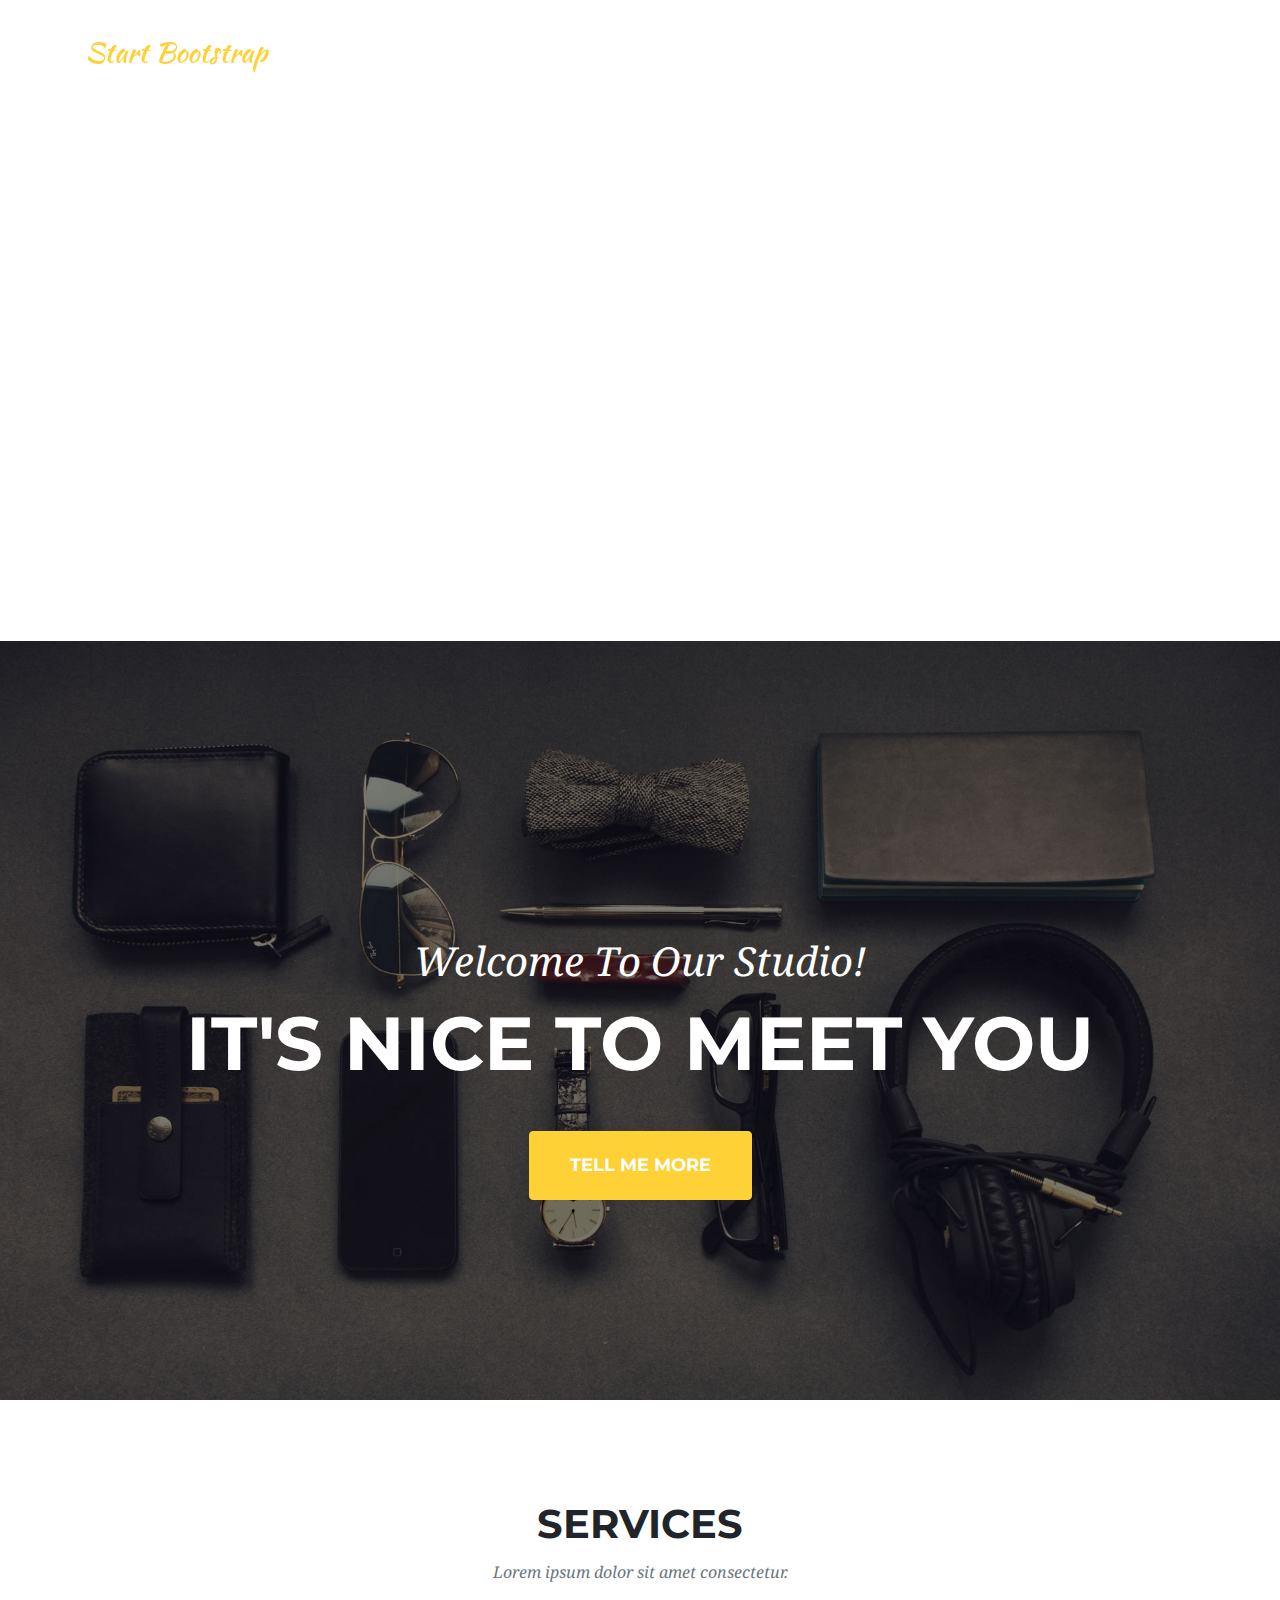
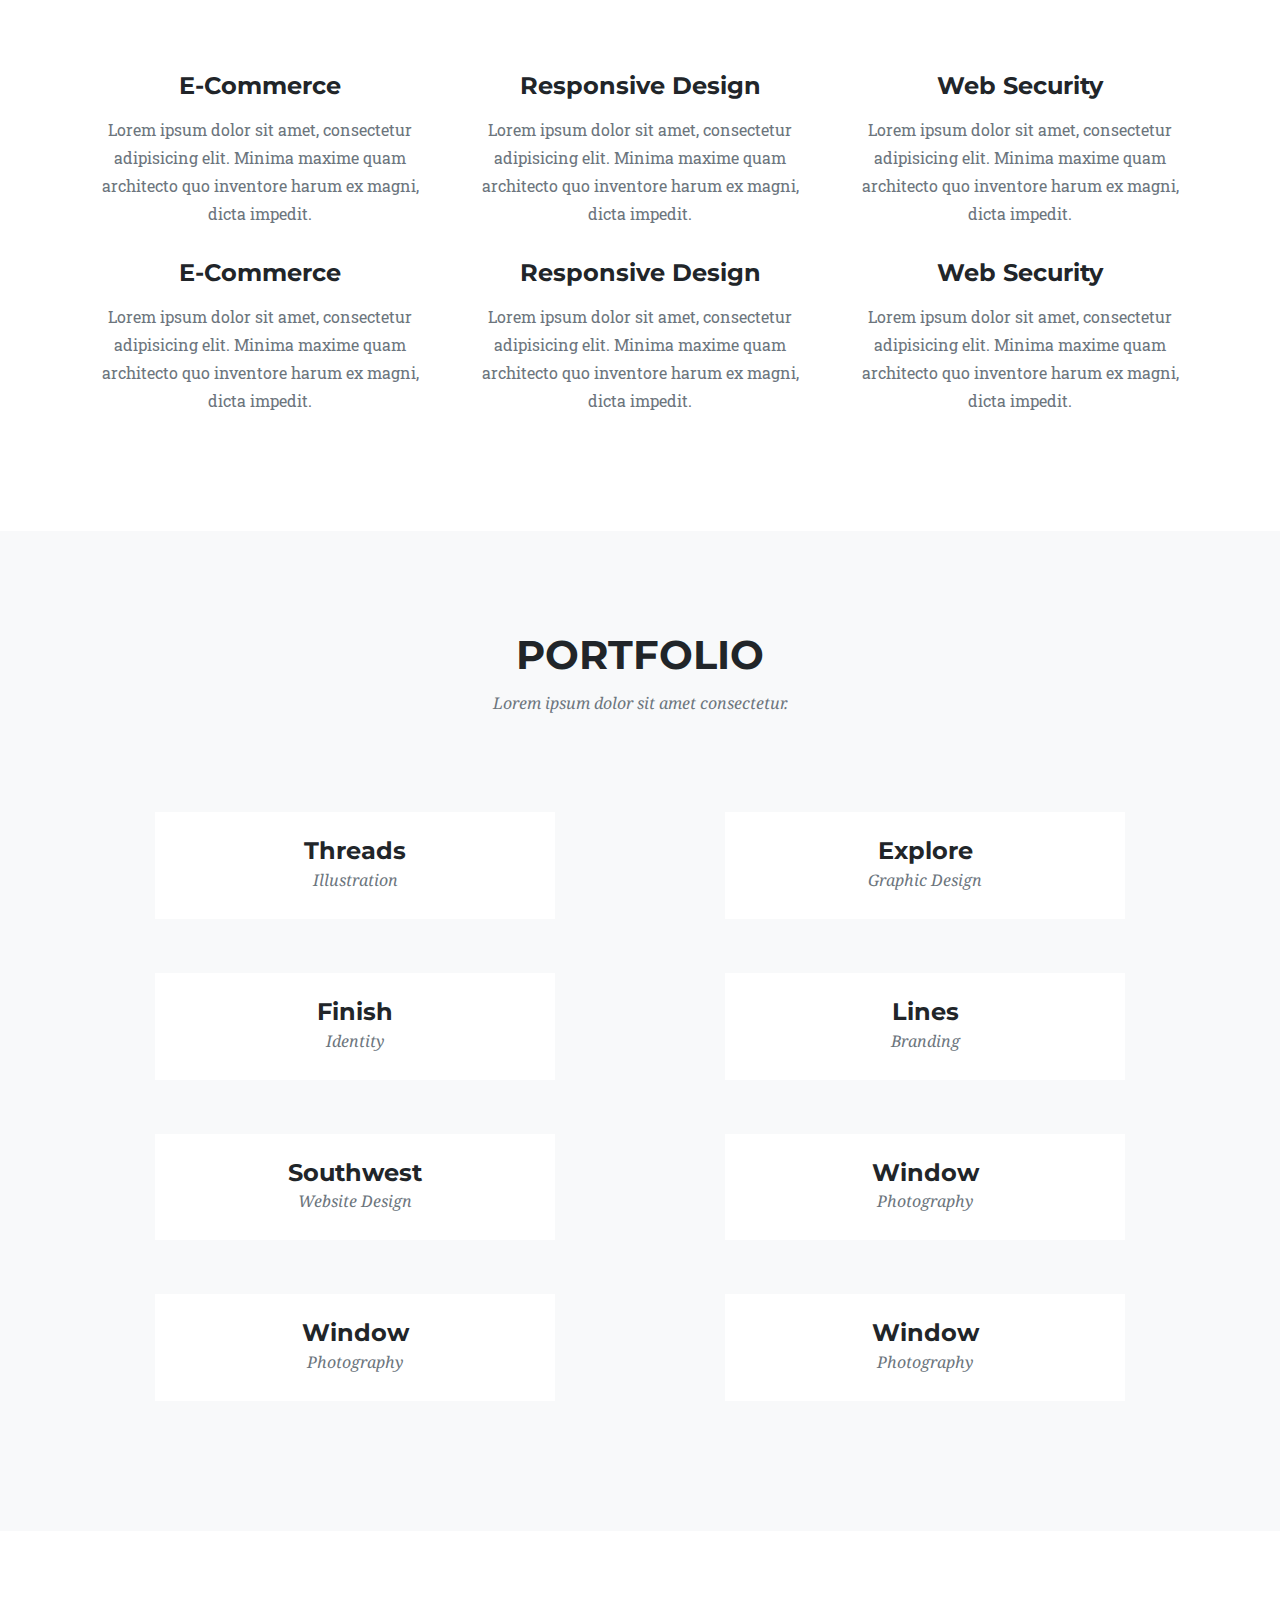
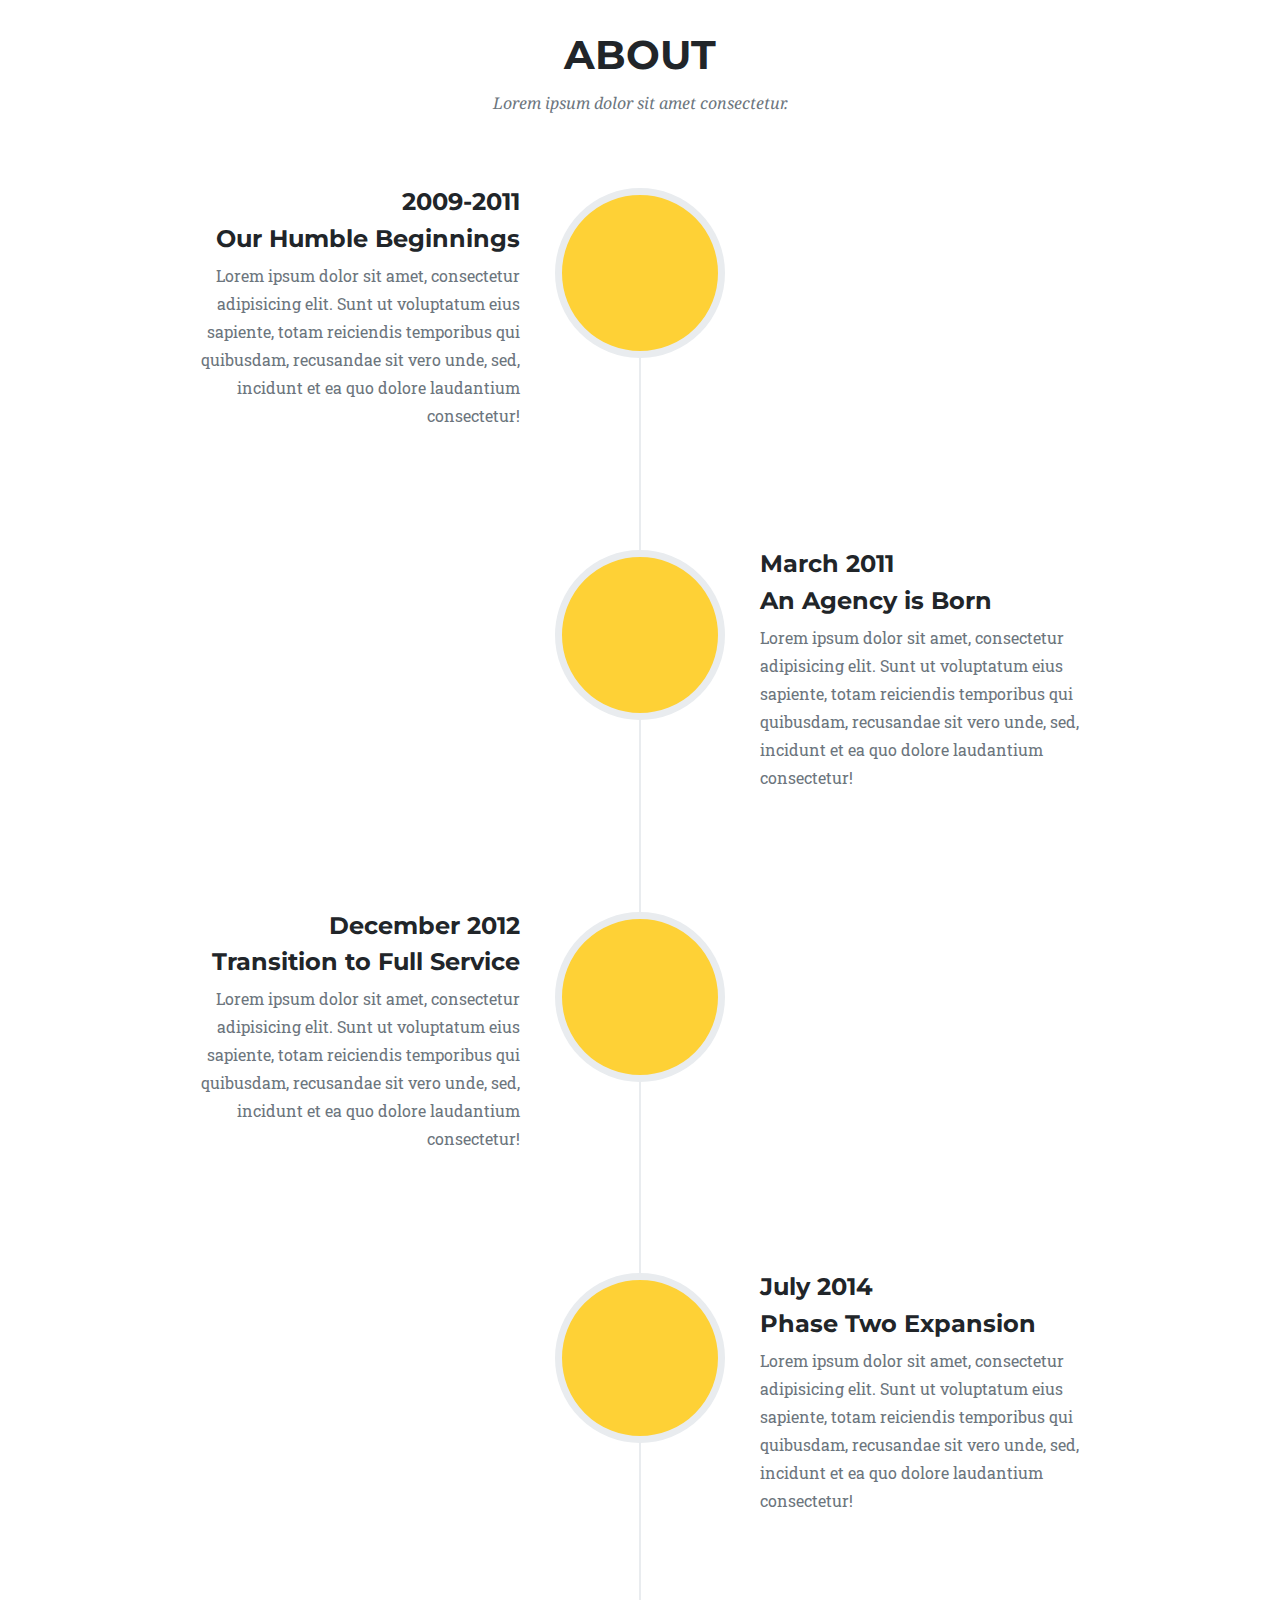
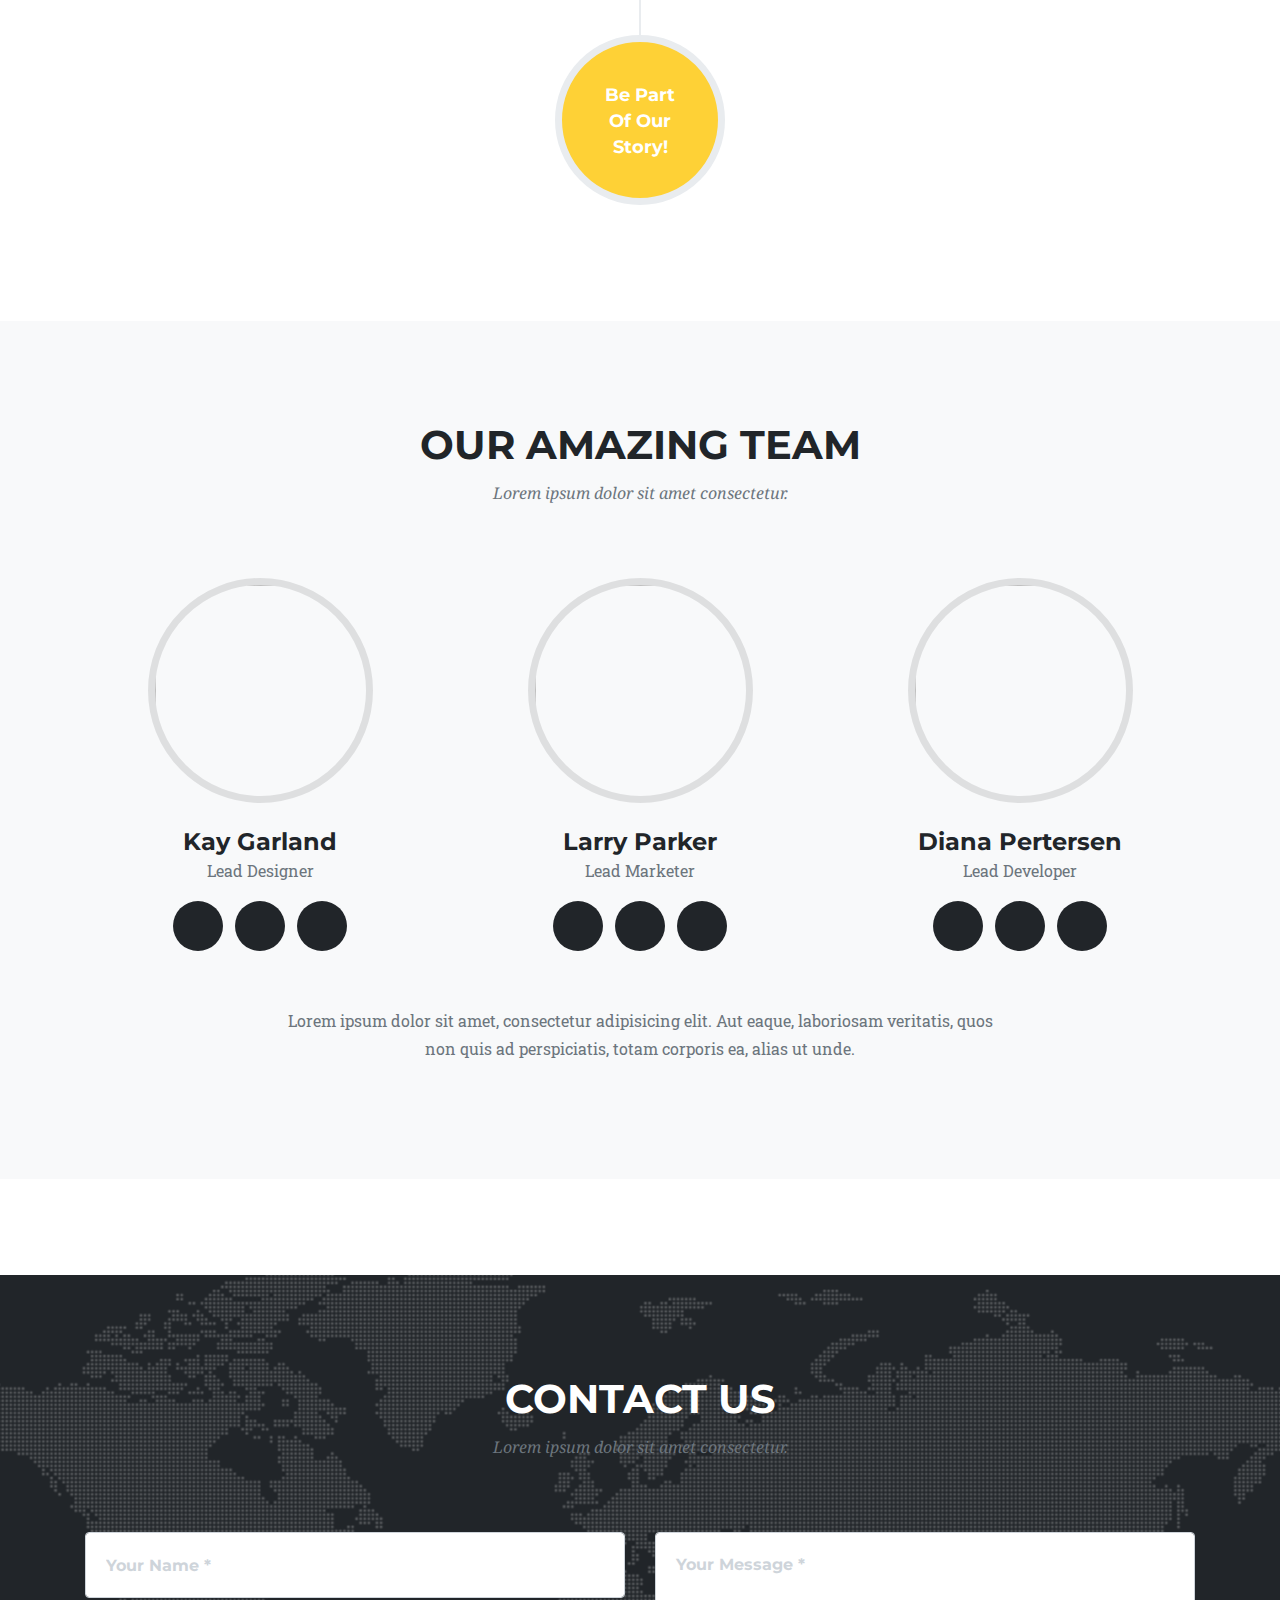
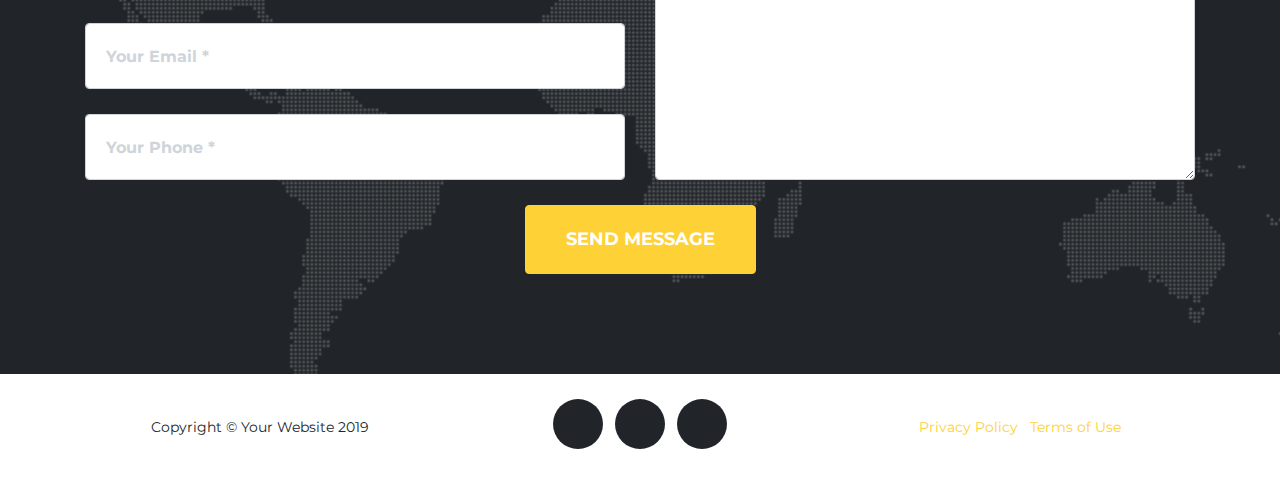
==== commit 3a0fc8e8: "8 products and 2 service rows" ====
--- a/Agency.html
+++ b/Agency.html
@@ -161,6 +161,36 @@
         </div>
       </div>
     </div>
+      
+    <div class="container">
+        
+      <div class="row text-center">
+        <div class="col-md-4">
+          <span class="fa-stack fa-4x">
+            <i class="fas fa-circle fa-stack-2x text-primary"></i>
+            <i class="fas fa-shopping-cart fa-stack-1x fa-inverse"></i>
+          </span>
+          <h4 class="service-heading">E-Commerce</h4>
+          <p class="text-muted">Lorem ipsum dolor sit amet, consectetur adipisicing elit. Minima maxime quam architecto quo inventore harum ex magni, dicta impedit.</p>
+        </div>
+        <div class="col-md-4">
+          <span class="fa-stack fa-4x">
+            <i class="fas fa-circle fa-stack-2x text-primary"></i>
+            <i class="fas fa-laptop fa-stack-1x fa-inverse"></i>
+          </span>
+          <h4 class="service-heading">Responsive Design</h4>
+          <p class="text-muted">Lorem ipsum dolor sit amet, consectetur adipisicing elit. Minima maxime quam architecto quo inventore harum ex magni, dicta impedit.</p>
+        </div>
+        <div class="col-md-4">
+          <span class="fa-stack fa-4x">
+            <i class="fas fa-circle fa-stack-2x text-primary"></i>
+            <i class="fas fa-lock fa-stack-1x fa-inverse"></i>
+          </span>
+          <h4 class="service-heading">Web Security</h4>
+          <p class="text-muted">Lorem ipsum dolor sit amet, consectetur adipisicing elit. Minima maxime quam architecto quo inventore harum ex magni, dicta impedit.</p>
+        </div>
+      </div>
+    </div>
   </section>
 
   <!-- Portfolio Grid -->
@@ -173,7 +203,7 @@
         </div>
       </div>
       <div class="row">
-        <div class="col-md-4 col-sm-6 portfolio-item">
+        <div class="col-md-4 col-lg-6 portfolio-item">
           <a class="portfolio-link" data-toggle="modal" href="#portfolioModal1">
             <div class="portfolio-hover">
               <div class="portfolio-hover-content">
@@ -187,7 +217,7 @@
             <p class="text-muted">Illustration</p>
           </div>
         </div>
-        <div class="col-md-4 col-sm-6 portfolio-item">
+        <div class="col-md-4 col-lg-6 portfolio-item">
           <a class="portfolio-link" data-toggle="modal" href="#portfolioModal2">
             <div class="portfolio-hover">
               <div class="portfolio-hover-content">
@@ -201,7 +231,7 @@
             <p class="text-muted">Graphic Design</p>
           </div>
         </div>
-        <div class="col-md-4 col-sm-6 portfolio-item">
+        <div class="col-md-4 col-lg-6 portfolio-item">
           <a class="portfolio-link" data-toggle="modal" href="#portfolioModal3">
             <div class="portfolio-hover">
               <div class="portfolio-hover-content">
@@ -215,7 +245,7 @@
             <p class="text-muted">Identity</p>
           </div>
         </div>
-        <div class="col-md-4 col-sm-6 portfolio-item">
+        <div class="col-md-4 col-lg-6 portfolio-item">
           <a class="portfolio-link" data-toggle="modal" href="#portfolioModal4">
             <div class="portfolio-hover">
               <div class="portfolio-hover-content">
@@ -229,7 +259,7 @@
             <p class="text-muted">Branding</p>
           </div>
         </div>
-        <div class="col-md-4 col-sm-6 portfolio-item">
+        <div class="col-md-4 col-lg-6 portfolio-item">
           <a class="portfolio-link" data-toggle="modal" href="#portfolioModal5">
             <div class="portfolio-hover">
               <div class="portfolio-hover-content">
@@ -243,7 +273,8 @@
             <p class="text-muted">Website Design</p>
           </div>
         </div>
-        <div class="col-md-4 col-sm-6 portfolio-item">
+          
+        <div class="col-md-4 col-lg-6 portfolio-item">
           <a class="portfolio-link" data-toggle="modal" href="#portfolioModal6">
             <div class="portfolio-hover">
               <div class="portfolio-hover-content">
@@ -257,6 +288,37 @@
             <p class="text-muted">Photography</p>
           </div>
         </div>
+          
+        <div class="col-md-4 col-lg-6 portfolio-item">
+          <a class="portfolio-link" data-toggle="modal" href="#portfolioModal6">
+            <div class="portfolio-hover">
+              <div class="portfolio-hover-content">
+                <i class="fas fa-plus fa-3x"></i>
+              </div>
+            </div>
+            <img class="img-fluid" src="img/portfolio/06-thumbnail.jpg" alt="">
+          </a>
+          <div class="portfolio-caption">
+            <h4>Window</h4>
+            <p class="text-muted">Photography</p>
+          </div>
+        </div>
+          
+        <div class="col-md-4 col-lg-6 portfolio-item">
+          <a class="portfolio-link" data-toggle="modal" href="#portfolioModal6">
+            <div class="portfolio-hover">
+              <div class="portfolio-hover-content">
+                <i class="fas fa-plus fa-3x"></i>
+              </div>
+            </div>
+            <img class="img-fluid" src="img/portfolio/06-thumbnail.jpg" alt="">
+          </a>
+          <div class="portfolio-caption">
+            <h4>Window</h4>
+            <p class="text-muted">Photography</p>
+          </div>
+        </div>
+          
       </div>
     </div>
   </section>
